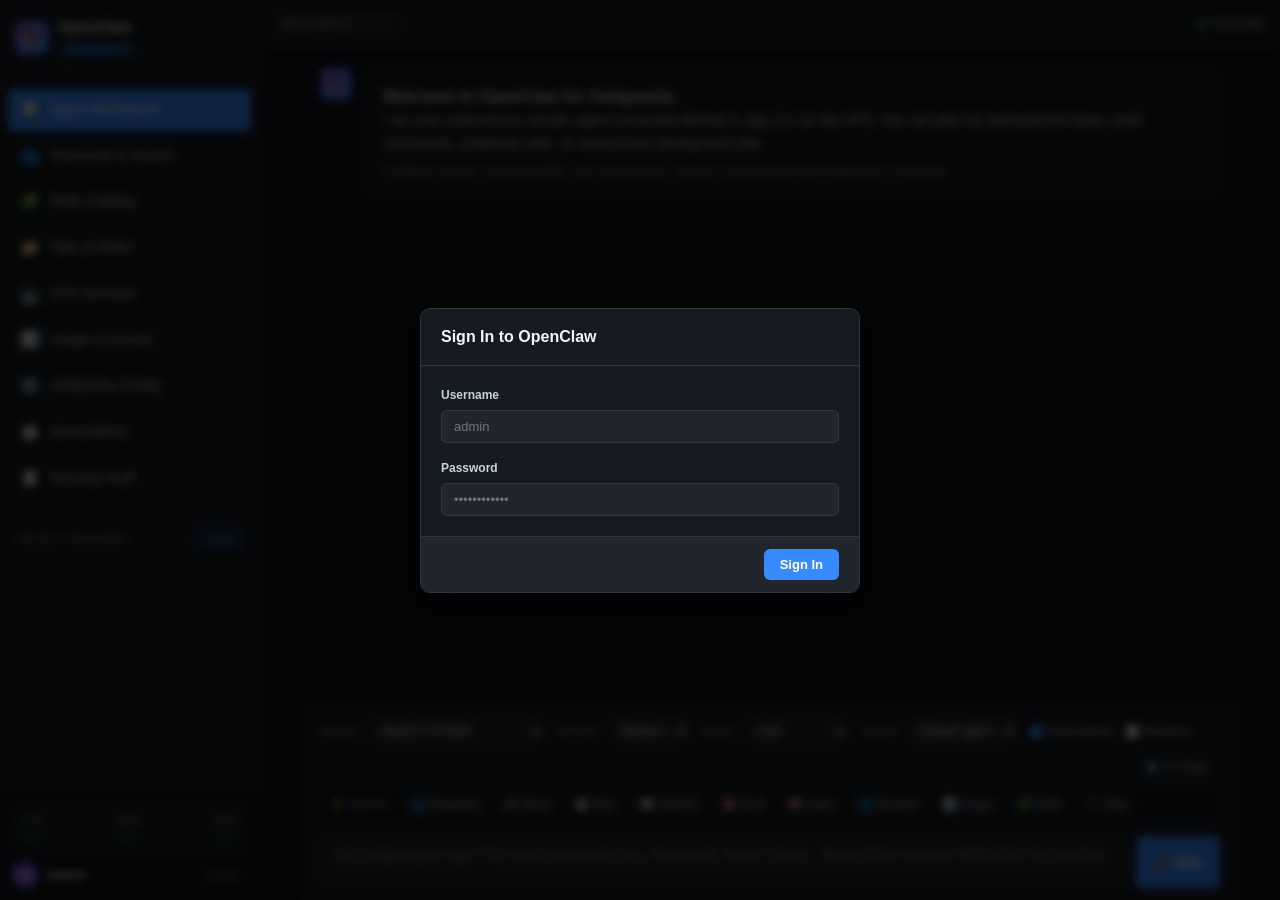
==== static/index.html @ c154c463 "feat: implement full Antigravity CLI slash commands, Teamwork multi-agent swarm studio, and skills c" ====
<!DOCTYPE html>
<html lang="en">
<head>
  <meta charset="UTF-8">
  <meta name="viewport" content="width=device-width, initial-scale=1.0, maximum-scale=1.0, user-scalable=no, viewport-fit=cover">
  <meta name="theme-color" content="#161b22">
  <meta name="apple-mobile-web-app-capable" content="yes">
  <meta name="apple-mobile-web-app-status-bar-style" content="black-translucent">
  <title>OpenClaw - Antigravity Remote Studio</title>
  <link rel="stylesheet" href="/static/css/app.css">
  <link rel="icon" href="data:image/svg+xml,<svg xmlns='http://www.w3.org/2000/svg' viewBox='0 0 100 100'><text y='.9em' font-size='90'>🦅</text></svg>">
</head>
<body>
  <!-- Full Screen Auth Modal (Mandatory Login / Initial Setup) -->
  <div id="auth-modal" class="modal-overlay">
    <div class="modal-dialog">
      <div class="modal-header">
        <span id="auth-modal-title">Sign In to Antigravity OpenClaw</span>
      </div>
      <div class="modal-body">
        <div id="auth-alert" class="alert-box"></div>
        <div id="setup-banner" style="display: none; background: rgba(56, 139, 253, 0.15); border: 1px solid var(--accent-blue); padding: 10px; border-radius: 6px; font-size: 12px; color: #a5d6ff;">
          👋 <strong>Welcome to Antigravity OpenClaw!</strong><br>
          No administrator user has been configured yet. Please create your master credentials below.
        </div>
        <div class="form-group">
          <label class="form-label" for="auth-username">Username</label>
          <input type="text" id="auth-username" class="form-input" placeholder="admin" autocomplete="username">
        </div>
        <div class="form-group">
          <label class="form-label" for="auth-password">Password</label>
          <input type="password" id="auth-password" class="form-input" placeholder="••••••••••••" autocomplete="current-password">
        </div>
        <div id="setup-confirm-group" class="form-group" style="display: none;">
          <label class="form-label" for="auth-password-confirm">Confirm Password</label>
          <input type="password" id="auth-password-confirm" class="form-input" placeholder="••••••••••••" autocomplete="new-password">
        </div>
      </div>
      <div class="modal-footer">
        <button id="btn-auth-submit" class="btn-primary">Sign In</button>
      </div>
    </div>
  </div>

  <!-- Main App Layout -->
  <div id="app-container">
    <!-- Left Sidebar -->
    <aside id="sidebar">
      <div class="brand-header">
        <div class="brand-logo">🦅</div>
        <div class="brand-text">
          <h1>OpenClaw</h1>
          <span class="brand-badge">Antigravity</span>
        </div>
        <button id="btn-close-sidebar" class="btn-sidebar-close" aria-label="Close Navigation Menu">✕</button>
      </div>

      <!-- Navigation Tabs -->
      <nav class="nav-menu">
        <div class="nav-item active" data-view="chat">
          <span class="icon">💬</span>
          <span>Agent Workspace</span>
        </div>
        <div class="nav-item" data-view="teamwork">
          <span class="icon">👥</span>
          <span>Teamwork & Swarm</span>
        </div>
        <div class="nav-item" data-view="skills">
          <span class="icon">🧩</span>
          <span>Skills Catalog</span>
        </div>
        <div class="nav-item" data-view="workspace">
          <span class="icon">📁</span>
          <span>Files & Editor</span>
        </div>
        <div class="nav-item" data-view="terminal">
          <span class="icon">💻</span>
          <span>VPS Terminal</span>
        </div>
        <div class="nav-item" data-view="usage">
          <span class="icon">📊</span>
          <span>Usage & Quotas</span>
        </div>
        <div class="nav-item" data-view="settings">
          <span class="icon">⚙️</span>
          <span>Antigravity Config</span>
        </div>
        <div class="nav-item" data-view="schedules">
          <span class="icon">⏱️</span>
          <span>Automations</span>
        </div>
        <div class="nav-item" data-view="audit">
          <span class="icon">📋</span>
          <span>Security Audit</span>
        </div>
      </nav>

      <!-- Conversations History -->
      <div class="conversations-section">
        <div class="section-title">
          <span>Recent Sessions</span>
          <button id="btn-new-session" class="btn-new-chat">+ New</button>
        </div>
        <div id="conversations-list" class="conversations-list">
          <!-- Dynamically populated -->
        </div>
      </div>

      <!-- Sidebar Footer (System Metrics & User Profile) -->
      <div class="sidebar-footer">
        <div class="vps-metrics">
          <div class="metric-item">
            <span class="metric-label">CPU</span>
            <span id="metric-cpu" class="metric-value">0%</span>
          </div>
          <div class="metric-item">
            <span class="metric-label">RAM</span>
            <span id="metric-ram" class="metric-value">0%</span>
          </div>
          <div class="metric-item">
            <span class="metric-label">DISK</span>
            <span id="metric-disk" class="metric-value">0%</span>
          </div>
        </div>

        <div class="user-profile">
          <div class="user-info">
            <div id="user-avatar" class="user-avatar">A</div>
            <span id="user-display-name" class="user-name">Admin</span>
          </div>
          <button id="btn-logout" class="btn-logout" title="Sign Out">Logout</button>
        </div>
      </div>
    </aside>

    <!-- Mobile Drawer Backdrop Overlay -->
    <div id="sidebar-backdrop" class="sidebar-backdrop"></div>

    <!-- Main Content Area -->
    <main id="main-content">
      <!-- Top Navbar -->
      <header class="top-navbar">
        <div class="navbar-left-group">
          <button id="btn-toggle-sidebar" class="btn-sidebar-toggle" aria-label="Toggle Navigation Menu">
            <span class="hamburger-icon">☰</span>
          </button>
          <div class="mobile-brand">
            <span class="mobile-brand-icon">🦅</span>
            <span class="mobile-brand-title">OpenClaw</span>
          </div>
          <div class="nav-left-info">
            <span class="workspace-pill" id="current-workspace-pill">Workspace: /...</span>
            <span id="git-status-pill" class="workspace-pill" style="display:none; color: var(--accent-green);">Git: main</span>
            <span id="header-quota-pill" class="workspace-pill" style="cursor: pointer; color: var(--accent-blue); display: none;" title="Click to view Antigravity Usage & Quotas">📊 Quota: --%</span>
          </div>
        </div>
        <div class="ws-status-badge">
          <span id="ws-dot" class="status-dot"></span>
          <span id="ws-status-text">Connected</span>
        </div>
      </header>

      <!-- VIEW 1: AGENT WORKSPACE / CHAT -->
      <div id="view-chat" class="view-panel active">
        <div class="chat-container">
          <div id="chat-messages" class="chat-messages">
            <!-- Messages, Reasoning boxes, and Tool execution cards appear here -->
            <div class="message-bubble assistant-message">
              <div class="message-avatar">🦅</div>
              <div class="message-body">
                <h3>Welcome to OpenClaw for Antigravity</h3>
                <p>I am your autonomous remote agent connected directly to <code>agy</code> CLI on this VPS. You can give me development tasks, shell commands, codebase edits, or autonomous background jobs.</p>
                <p style="margin-top: 8px; font-size: 12px; color: var(--text-muted);">Configure models, reasoning effort, and modes below. Output is streamed live from Antigravity in real-time.</p>
              </div>
            </div>
          </div>

          <!-- Bottom Prompt Input Area -->
          <div class="chat-input-wrapper">
            <div class="chat-controls-bar">
              <div class="control-group">
                <span class="control-label">Model:</span>
                <select id="chat-model-select" class="select-control">
                  <option value="gemini-4-argon">Gemini 4 Argon</option>
                  <option value="gemini-3.8-flash" selected>Gemini 3.8 Flash</option>
                  <option value="claude-opus-5-5">Claude Opus 5.5</option>
                  <option value="claude-sonnet-5-5">Claude Sonnet 5.5</option>
                  <option value="gpt-oss-120b-medium">GPT-OSS 120B (Medium)</option>
                </select>
              </div>

              <div class="control-group">
                <span class="control-label">Effort:</span>
                <select id="chat-effort-select" class="select-control">
                  <option value="low">Low</option>
                  <option value="medium" selected>Medium</option>
                  <option value="high">High</option>
                  <option value="xhigh">X-High</option>
                  <option value="max">Max</option>
                </select>
              </div>

              <div class="control-group">
                <span class="control-label">Mode:</span>
                <select id="chat-mode-select" class="select-control">
                  <option value="auto" selected>Auto</option>
                  <option value="accept-edits">Accept Edits</option>
                  <option value="plan">Plan</option>
                </select>
              </div>

              <div class="control-group">
                <span class="control-label">Agent:</span>
                <select id="chat-agent-select" class="select-control">
                  <option value="">Default Agent</option>
                </select>
              </div>

              <label class="checkbox-label" title="Skip interactive tool confirmations for full autonomy">
                <input type="checkbox" id="chat-auto-approve" checked>
                <span>Autonomous</span>
              </label>

              <label class="checkbox-label" title="Run in restricted terminal sandbox">
                <input type="checkbox" id="chat-sandbox">
                <span>Sandbox</span>
              </label>

              <button type="button" id="btn-toggle-advanced-flags" class="btn-secondary" style="padding: 4px 10px; font-size: 11px; margin-left: auto;">
                ⚙️ CLI Flags
              </button>
            </div>

            <!-- Collapsible Advanced Flags Panel -->
            <div id="chat-advanced-flags-panel" class="advanced-flags-panel" style="display: none; padding: 10px 14px; background: rgba(22, 27, 34, 0.95); border: 1px solid var(--border-color); border-radius: 6px; font-size: 12px; gap: 12px; flex-wrap: wrap; align-items: center; margin-bottom: 6px;">
              <div style="font-weight: 600; color: var(--accent-blue); width: 100%; margin-bottom: 2px;">
                Antigravity CLI Session Parameters:
              </div>
              <label class="checkbox-label" title="--continue: Continue the most recent conversation">
                <input type="checkbox" id="chat-continue">
                <span>Continue Recent (-c)</span>
              </label>
              <label class="checkbox-label" title="--remote-agent: Run this session's conversations using Google remote agents">
                <input type="checkbox" id="chat-remote-agent">
                <span>Remote Agent</span>
              </label>
              <div class="control-group" title="--project: Remote or local project ID/name">
                <span class="control-label">Project:</span>
                <input type="text" id="chat-project" class="form-input" placeholder="Project ID/Name" style="width: 130px; padding: 3px 8px; font-size: 11px;">
              </div>
              <label class="checkbox-label" title="--new-project: Create a new project for this session">
                <input type="checkbox" id="chat-new-project">
                <span>New Project</span>
              </label>
              <div class="control-group" title="--add-dir: Additional workspace directories">
                <span class="control-label">Extra Dirs:</span>
                <input type="text" id="chat-add-dirs" class="form-input" placeholder="/path/one, /path/two" style="width: 170px; padding: 3px 8px; font-size: 11px;">
              </div>
              <label class="checkbox-label" title="--disable-slash-commands: Disable slash command and skill expansion">
                <input type="checkbox" id="chat-disable-slash-commands">
                <span>No Slash Commands</span>
              </label>
              <div class="control-group" title="--print-timeout: Max duration for turn (e.g. 120s or 0s)">
                <span class="control-label">Timeout:</span>
                <input type="text" id="chat-print-timeout" class="form-input" placeholder="0s" style="width: 60px; padding: 3px 8px; font-size: 11px;">
              </div>
              <div class="control-group" style="flex: 1; min-width: 200px;" title="--json-schema: Optional JSON schema string or path to schema file">
                <span class="control-label">JSON Schema:</span>
                <input type="text" id="chat-json-schema" class="form-input" placeholder='Schema path or {"type":"object"...}' style="width: 100%; padding: 3px 8px; font-size: 11px;">
              </div>
              <div class="control-group" style="flex: 1; min-width: 220px;" title="--settings: Session-only ephemeral settings JSON object">
                <span class="control-label">Settings Override:</span>
                <input type="text" id="chat-session-settings" class="form-input" placeholder='{"key": "value"}' style="width: 100%; padding: 3px 8px; font-size: 11px;">
              </div>
            </div>

            <!-- Quick Actions Bar -->
            <div id="quick-actions-bar" class="quick-actions-bar">
              <span class="quick-actions-label">⚡ Quick:</span>
              <button type="button" class="quick-chip" data-cmd="/teamwork " title="Invoke a team of agents to autonomously tackle large projects">👥 Teamwork</button>
              <button type="button" class="quick-chip" data-cmd="/boost " title="Invoke the Boost multi-agent orchestrator for complex tasks">🚀 Boost</button>
              <button type="button" class="quick-chip" data-cmd="/plan " title="Plan carefully before executing a task">📋 Plan</button>
              <button type="button" class="quick-chip" data-cmd="/grill-me " title="Interview me to align on a plan">💬 Grill-Me</button>
              <button type="button" class="quick-chip" data-cmd="/goal " title="Run long-running autonomous task until the goal is fully achieved">🎯 Goal</button>
              <button type="button" class="quick-chip" data-cmd="/learn " title="Reflect on recent successes or corrections to capture reusable skills or rules">🧠 Learn</button>
              <button type="button" class="quick-chip" data-cmd="/browser " title="Browse the web, search, or interact with web applications">🌐 Browser</button>
              <button type="button" class="quick-chip" data-cmd="/usage" title="View model quota usage">📊 Usage</button>
              <button type="button" class="quick-chip" data-cmd="/skills" title="List available skills">🧩 Skills</button>
              <button type="button" class="quick-chip" data-cmd="/help" title="Show available commands and keybindings">❓ Help</button>
            </div>

            <!-- Slash Commands Autocomplete Popup -->
            <div id="slash-commands-popup" class="slash-commands-popup" style="display: none;">
              <div class="slash-popup-header">
                <span class="slash-popup-title">⚡ Antigravity Slash Commands</span>
                <span class="slash-popup-hint">↑/↓ Navigate • Enter/Tab Select • Esc Dismiss</span>
              </div>
              <div id="slash-commands-list" class="slash-commands-list">
                <!-- Dynamically populated from /api/antigravity/commands -->
              </div>
            </div>

            <div class="chat-input-row">
              <textarea id="chat-textarea" placeholder="Ask Antigravity or type '/' for slash commands (e.g. /teamwork, /boost, /plan)... (Press Enter to send, Shift+Enter for new line)"></textarea>
              <button id="btn-chat-send" class="btn-send">
                <span>🚀 Run</span>
              </button>
              <button id="btn-chat-cancel" class="btn-cancel">
                <span>🛑 Stop</span>
              </button>
            </div>
          </div>
        </div>
      </div>

      <!-- VIEW: TEAMWORK & MULTI-AGENT SWARM STUDIO -->
      <div id="view-teamwork" class="view-panel">
        <div class="teamwork-container">
          <div class="panel-header">
            <div class="panel-title-group">
              <h2 class="panel-title">👥 Teamwork & Multi-Agent Swarm</h2>
              <p class="panel-subtitle">Harness autonomous teams of specialized AI agents working in concert on complex missions.</p>
            </div>
            <button id="btn-teamwork-to-chat" class="btn-secondary">💬 Go to Chat Workspace</button>
          </div>

          <div class="teamwork-grid">
            <!-- Left / Center: Swarm Configurator -->
            <div class="teamwork-main-card">
              <div class="card-section">
                <label class="section-heading" for="teamwork-mission-input">1. Project Mission & Deliverables</label>
                <p class="section-help">Describe your goal, code requirements, architecture, constraints, or bug investigation.</p>
                <textarea id="teamwork-mission-input" class="form-input teamwork-textarea" rows="4" placeholder="e.g. Build an end-to-end OAuth2 authentication flow with JWT tokens, refresh tokens, rate limiting middleware, automated unit tests, and OpenAPI documentation..."></textarea>
              </div>

              <div class="card-section">
                <label class="section-heading">2. Multi-Agent Strategy</label>
                <div class="strategy-selector-grid">
                  <div class="strategy-card active" data-strategy="teamwork">
                    <div class="strategy-badge">Recommended</div>
                    <div class="strategy-icon">👥</div>
                    <div class="strategy-body">
                      <div class="strategy-name">/teamwork (Swarm Team)</div>
                      <div class="strategy-desc">Autonomous multi-agent team decomposing complex problems into parallel and phased workstreams.</div>
                    </div>
                  </div>
                  <div class="strategy-card" data-strategy="boost">
                    <div class="strategy-icon">🚀</div>
                    <div class="strategy-body">
                      <div class="strategy-name">/boost (Multi-Perspective)</div>
                      <div class="strategy-desc">Boost multi-agent orchestrator for complex challenges with multiple critical perspectives & verification.</div>
                    </div>
                  </div>
                  <div class="strategy-card" data-strategy="goal">
                    <div class="strategy-icon">🎯</div>
                    <div class="strategy-body">
                      <div class="strategy-name">/goal (Autonomous Goal)</div>
                      <div class="strategy-desc">Persistent goal loop executing continuously until complete definition of done is achieved.</div>
                    </div>
                  </div>
                  <div class="strategy-card" data-strategy="plan">
                    <div class="strategy-icon">📋</div>
                    <div class="strategy-body">
                      <div class="strategy-name">/plan & /grill-me (Planning)</div>
                      <div class="strategy-desc">Architectural planning followed by interactive interview to drill down into requirements and edge cases.</div>
                    </div>
                  </div>
                </div>
              </div>

              <div class="card-section">
                <label class="section-heading">3. Active Agent Team Roles</label>
                <div class="team-roles-grid">
                  <div class="role-card active">
                    <div class="role-top">
                      <span class="role-icon">👑</span>
                      <span class="role-title">Coordinator Agent</span>
                      <span class="role-status-badge">Lead</span>
                    </div>
                    <p class="role-desc">Analyzes objectives, splits tasks into subagent phases, assigns roles, and aggregates deliverables.</p>
                  </div>
                  <div class="role-card active">
                    <div class="role-top">
                      <span class="role-icon">🔍</span>
                      <span class="role-title">Research Agent</span>
                      <span class="role-status-badge">Analysis</span>
                    </div>
                    <p class="role-desc">Deep codebase indexing, official documentation search, API discovery, and dependency auditing.</p>
                  </div>
                  <div class="role-card active">
                    <div class="role-top">
                      <span class="role-icon">🛠️</span>
                      <span class="role-title">Builder Agent</span>
                      <span class="role-status-badge">Execution</span>
                    </div>
                    <p class="role-desc">Generates code, applies diffs, updates configurations, builds assets, and runs database migrations.</p>
                  </div>
                  <div class="role-card active">
                    <div class="role-top">
                      <span class="role-icon">🧪</span>
                      <span class="role-title">QA & Reviewer</span>
                      <span class="role-status-badge">Verification</span>
                    </div>
                    <p class="role-desc">Executes test suites, verifies edge cases, checks code formatting, and certifies production readiness.</p>
                  </div>
                </div>
              </div>

              <div class="teamwork-footer-bar">
                <button id="btn-launch-swarm" class="btn-primary btn-large">
                  <span>🚀 Launch Teamwork Swarm</span>
                </button>
              </div>
            </div>

            <!-- Right: Swarm Architecture & Quick Templates -->
            <div class="teamwork-sidebar-card">
              <div class="sidebar-block">
                <h3 class="block-title">Swarm Protocol Workflow</h3>
                <div class="protocol-steps">
                  <div class="protocol-step">
                    <div class="step-num">1</div>
                    <div class="step-text"><strong>Decomposition:</strong> Coordinator maps tasks, dependencies, and validation criteria.</div>
                  </div>
                  <div class="protocol-step">
                    <div class="step-num">2</div>
                    <div class="step-text"><strong>Parallel Swarm:</strong> Researcher and Builder agents work in parallel sandboxes.</div>
                  </div>
                  <div class="protocol-step">
                    <div class="step-num">3</div>
                    <div class="step-text"><strong>Peer Review:</strong> QA agent executes linters, tests, and validates results.</div>
                  </div>
                  <div class="protocol-step">
                    <div class="step-num">4</div>
                    <div class="step-text"><strong>Streaming Synthesis:</strong> OpenClaw streams live outputs and persists steps in SQLite.</div>
                  </div>
                </div>
              </div>

              <div class="sidebar-block">
                <h3 class="block-title">Mission Templates</h3>
                <div class="template-list">
                  <button type="button" class="template-item" data-template="Design and implement a fullstack authentication system with JWT, bcrypt password hashing, refresh tokens, session revocation, and security audit logs.">
                    🔐 Full Authentication System
                  </button>
                  <button type="button" class="template-item" data-template="Conduct a comprehensive security audit of this codebase, identify vulnerabilities, check OWASP risks, and generate remediation patches.">
                    🛡️ Full Security & Vulnerability Audit
                  </button>
                  <button type="button" class="template-item" data-template="Refactor codebase for mobile responsiveness, optimize accessibility (a11y), improve Core Web Vitals (LCP/CLS), and verify cross-browser compatibility.">
                    📱 Mobile & Accessibility Modernization
                  </button>
                  <button type="button" class="template-item" data-template="Write a comprehensive test suite covering all REST endpoints, WebSocket connections, edge cases, and mocking external services.">
                    🧪 Automated Test Suite & Coverage
                  </button>
                </div>
              </div>
            </div>
          </div>
        </div>
      </div>

      <!-- VIEW: SKILLS CATALOG & EXPLORER -->
      <div id="view-skills" class="view-panel">
        <div class="skills-container">
          <div class="panel-header">
            <div class="panel-title-group">
              <h2 class="panel-title">🧩 Antigravity Skills Catalog</h2>
              <p class="panel-subtitle">Explore and invoke installed skills and extensions powered by the Antigravity CLI engine.</p>
            </div>
            <div style="display: flex; gap: 8px;">
              <button id="btn-refresh-skills" class="btn-secondary">🔄 Refresh</button>
              <button id="btn-skills-to-chat" class="btn-secondary">💬 Return to Chat</button>
            </div>
          </div>

          <!-- Search and Filter Bar -->
          <div class="skills-filter-container">
            <div class="search-input-wrapper">
              <span class="search-icon">🔍</span>
              <input type="text" id="skills-search-input" class="form-input" placeholder="Search skills by name, description, plugin (e.g. devtools, web, android, workflow)...">
            </div>
            <div class="filter-pills-row" id="skills-filter-pills">
              <button type="button" class="filter-pill active" data-category="all">All Skills</button>
              <button type="button" class="filter-pill" data-category="builtin">Builtin</button>
              <button type="button" class="filter-pill" data-category="chrome-devtools">Chrome DevTools</button>
              <button type="button" class="filter-pill" data-category="modern-web">Web Guidance</button>
              <button type="button" class="filter-pill" data-category="android">Android</button>
            </div>
          </div>

          <!-- Skills Grid -->
          <div id="skills-grid" class="skills-grid">
            <!-- Dynamically populated from /api/antigravity/skills -->
          </div>
        </div>
      </div>

      <!-- VIEW 2: FILES & WORKSPACE EDITOR -->
      <div id="view-workspace" class="view-panel">
        <div class="mobile-workspace-switcher" id="mobile-workspace-switcher">
          <button class="mobile-ws-tab active" id="btn-mobile-tab-tree">📁 File Tree</button>
          <button class="mobile-ws-tab" id="btn-mobile-tab-editor">📝 Code Editor</button>
        </div>
        <div class="workspace-container">
          <div class="file-tree-pane">
            <div class="tree-header">
              <span>EXPLORER</span>
              <div class="tree-actions">
                <button id="btn-tree-refresh" class="btn-icon" title="Refresh files">🔄</button>
                <button id="btn-tree-new-file" class="btn-icon" title="New file">📄+</button>
                <button id="btn-tree-new-folder" class="btn-icon" title="New folder">📁+</button>
                <button id="btn-tree-upload" class="btn-icon" title="Upload file to current folder">📤</button>
                <input type="file" id="file-upload-input" style="display:none;">
                <button id="btn-tree-delete" class="btn-icon" title="Delete selected">🗑️</button>
              </div>
            </div>
            <div id="tree-list" class="tree-list">
              <!-- Files listed here -->
            </div>
          </div>

          <div class="editor-pane">
            <div class="editor-header">
              <span id="editor-filename" class="editor-filename">Select a file to view or edit</span>
              <div style="display: flex; gap: 8px;">
                <button id="btn-editor-download" class="btn-secondary" style="padding: 4px 10px; font-size: 12px; display: none;">📥 Download</button>
                <button id="btn-editor-save" class="btn-primary" style="padding: 4px 12px; font-size: 12px; display: none;">💾 Save (Ctrl+S)</button>
              </div>
            </div>
            <textarea id="code-editor" placeholder="// File content will appear here..." spellcheck="false" readonly></textarea>
          </div>
        </div>
      </div>

      <!-- VIEW 3: VPS WEB TERMINAL -->
      <div id="view-terminal" class="view-panel">
        <div class="terminal-container">
          <div class="terminal-header">
            <span style="font-family: var(--font-mono); font-size: 12px; color: var(--text-muted);">Bash Session on VPS Host</span>
            <div style="display: flex; gap: 8px;">
              <button id="btn-terminal-clear" class="btn-secondary" style="padding: 4px 10px; font-size: 11px;">Clear</button>
              <button id="btn-terminal-kill" class="btn-secondary" style="padding: 4px 10px; font-size: 11px; color: var(--accent-red);">Kill Process</button>
            </div>
          </div>
          <div id="terminal-output">Connecting to VPS terminal session...\nReady.</div>
          <div class="terminal-input-bar">
            <span class="terminal-prompt-prefix">user@vps:~$</span>
            <input type="text" id="terminal-cmd-input" placeholder="Type a bash command (e.g. ls -la, git pull, docker ps, htop)..." autocomplete="off">
            <button id="btn-terminal-run" class="btn-primary">Execute</button>
          </div>
        </div>
      </div>

      <!-- VIEW: USAGE & QUOTAS -->
      <div id="view-usage" class="view-panel">
        <div class="settings-container">
          <!-- Top Header Card -->
          <div class="settings-card">
            <div style="display: flex; justify-content: space-between; align-items: flex-start; flex-wrap: wrap; gap: 12px; margin-bottom: 12px;">
              <div>
                <div style="display: flex; align-items: center; gap: 10px;">
                  <h3 class="card-title" style="margin: 0; font-size: 18px;">Models & Quota Usage</h3>
                  <span class="badge" style="background: rgba(56, 139, 253, 0.15); color: var(--accent-blue); padding: 3px 8px; border-radius: 4px; font-size: 11px;">Real-time</span>
                </div>
                <div style="margin-top: 6px; font-family: var(--font-mono); font-size: 13px; color: #a5d6ff;">
                  <strong>Account:</strong> <span id="usage-account-email">Loading...</span>
                </div>
              </div>
              <button id="btn-refresh-usage" class="btn-primary" style="padding: 6px 14px; font-size: 12px;">
                🔄 Refresh Quotas
              </button>
            </div>
            <p id="usage-policy-desc" class="card-desc" style="line-height: 1.5; color: var(--text-muted); font-size: 12px; margin: 0;">
              Within each group, models share a weekly limit and a 5-hour limit. Quota is consumed proportionally to the cost of tokens. Limits last longer with shorter tasks or using cost-effective models.
            </p>
          </div>

          <!-- Quota Groups Container (Gemini, Claude, Argon) -->
          <div id="usage-groups-container" class="usage-groups-grid">
            <div style="padding: 24px; text-align: center; color: var(--text-muted); font-size: 13px;">
              Loading Antigravity model quotas...
            </div>
          </div>

          <!-- Token Analytics Summary Card -->
          <div class="settings-card" style="margin-top: 16px;">
            <h3 class="card-title" style="margin-bottom: 12px;">Task Token Consumption (All Sessions)</h3>
            <div class="token-metrics-grid">
              <div class="token-metric-card">
                <span class="token-metric-label">Total Tasks Executed</span>
                <span id="usage-total-tasks" class="token-metric-value">0</span>
              </div>
              <div class="token-metric-card">
                <span class="token-metric-label">Total Tokens Processed</span>
                <span id="usage-total-tokens" class="token-metric-value">0</span>
              </div>
              <div class="token-metric-card">
                <span class="token-metric-label">Prompt / Context Tokens</span>
                <span id="usage-prompt-tokens" class="token-metric-value">0</span>
              </div>
              <div class="token-metric-card">
                <span class="token-metric-label">Output & Thinking Tokens</span>
                <span id="usage-output-tokens" class="token-metric-value">0</span>
              </div>
            </div>
          </div>
        </div>
      </div>

      <!-- VIEW 4: ANTIGRAVITY SETTINGS -->
      <div id="view-settings" class="view-panel">
        <div class="settings-container">
          <div class="settings-tabs">
            <button class="settings-tab-btn active" data-tab="tab-models">Models & Agents</button>
            <button class="settings-tab-btn" data-tab="tab-mcp">MCP Servers</button>
            <button class="settings-tab-btn" data-tab="tab-plugins">Plugins</button>
            <button class="settings-tab-btn" data-tab="tab-remote-control">Remote Control & ACP</button>
            <button class="settings-tab-btn" data-tab="tab-updates">Updates & Changelog</button>
            <button class="settings-tab-btn" data-tab="tab-rules">Custom Rules</button>
            <button class="settings-tab-btn" data-tab="tab-raw">Raw Config</button>
            <button class="settings-tab-btn" data-tab="tab-webhooks">Webhooks & Alerts</button>
          </div>

          <!-- Tab 1: Models & Agents -->
          <div id="tab-models" class="settings-tab-pane active">
            <div class="settings-card" id="settings-auth-card">
              <div style="display: flex; justify-content: space-between; align-items: center; margin-bottom: 12px; flex-wrap: wrap; gap: 8px;">
                <div>
                  <h3 class="card-title">Antigravity CLI Google Authentication</h3>
                  <p class="card-desc">Authorization status for Google account token on the remote VPS / container.</p>
                </div>
                <div style="display: flex; align-items: center; gap: 10px;">
                  <span id="agy-auth-status-badge" class="badge" style="background: rgba(139, 148, 158, 0.2); color: var(--text-muted); padding: 4px 10px; border-radius: 12px; font-size: 12px; font-weight: 600;">Checking...</span>
                  <button id="btn-settings-agy-login" class="btn-primary" style="padding: 6px 14px; font-size: 12px;">Sign In with Google</button>
                </div>
              </div>
              <div id="agy-auth-notice" style="font-size: 12px; color: var(--text-muted); line-height: 1.5;">
                Antigravity CLI requires an authenticated Google session to access Gemini models, run autonomous agents, and execute tools.
              </div>
            </div>

            <div class="settings-card">
              <h3 class="card-title">Antigravity Models</h3>
              <p class="card-desc">Models available in the local Antigravity installation (queried via <code>agy models</code>).</p>
              <table class="data-table">
                <thead><tr><th>Model ID</th><th>Display Name</th></tr></thead>
                <tbody id="settings-models-table"></tbody>
              </table>
            </div>

            <div class="settings-card">
              <h3 class="card-title">Available Subagents</h3>
              <p class="card-desc">Built-in and custom subagents (queried via <code>agy agents</code>).</p>
              <table class="data-table">
                <thead><tr><th>Agent Name</th><th>Description</th></tr></thead>
                <tbody id="settings-agents-table"></tbody>
              </table>
            </div>
          </div>

          <!-- Tab 2: MCP Servers -->
          <div id="tab-mcp" class="settings-tab-pane">
            <div class="settings-card">
              <div style="display: flex; justify-content: space-between; align-items: center; margin-bottom: 12px;">
                <div>
                  <h3 class="card-title">Model Context Protocol (MCP) Servers</h3>
                  <p class="card-desc">Manage external MCP tool servers attached to Antigravity.</p>
                </div>
                <button id="btn-add-mcp-modal" class="btn-primary">+ Add MCP Server</button>
              </div>
              <table class="data-table">
                <thead><tr><th>Name</th><th>Type</th><th>Status</th><th>Command / URL</th><th>Actions</th></tr></thead>
                <tbody id="settings-mcp-table"></tbody>
              </table>
            </div>
          </div>

          <!-- Tab 3: Plugins -->
          <div id="tab-plugins" class="settings-tab-pane">
            <div class="settings-card">
              <div style="display: flex; justify-content: space-between; align-items: center; margin-bottom: 12px; flex-wrap: wrap; gap: 8px;">
                <div>
                  <h3 class="card-title">Installed Plugins</h3>
                  <p class="card-desc">Plugins extend Antigravity with domain-specific skills, rules, and sidecars.</p>
                </div>
                <div style="display: flex; gap: 8px; flex-wrap: wrap;">
                  <button id="btn-plugin-install-modal" class="btn-primary" style="padding: 6px 12px; font-size: 12px;">+ Install Plugin</button>
                  <button id="btn-plugin-import-modal" class="btn-secondary" style="padding: 6px 12px; font-size: 12px;">📥 Import</button>
                  <button id="btn-plugin-validate-modal" class="btn-secondary" style="padding: 6px 12px; font-size: 12px;">🔍 Validate</button>
                  <button id="btn-plugin-link-modal" class="btn-secondary" style="padding: 6px 12px; font-size: 12px;">🔗 Link Marketplace</button>
                </div>
              </div>
              <table class="data-table">
                <thead><tr><th>Plugin</th><th>Status</th><th>Version</th><th>Components</th><th>Actions</th></tr></thead>
                <tbody id="settings-plugins-table"></tbody>
              </table>
            </div>
          </div>

          <!-- Tab: Remote Control & Services -->
          <div id="tab-remote-control" class="settings-tab-pane">
            <div class="settings-card">
              <div style="display: flex; justify-content: space-between; align-items: center; margin-bottom: 12px; flex-wrap: wrap; gap: 8px;">
                <div>
                  <h3 class="card-title">Antigravity Remote Control Daemon (agy remote-control)</h3>
                  <p class="card-desc">Background daemon that allows remote Antigravity sessions and remote device control.</p>
                </div>
                <div style="display: flex; align-items: center; gap: 10px;">
                  <span id="remote-control-status-badge" class="badge" style="background: rgba(139, 148, 158, 0.2); color: var(--text-muted); padding: 4px 10px; border-radius: 12px; font-size: 12px; font-weight: 600;">Checking...</span>
                  <button id="btn-refresh-remote-control" class="btn-secondary" style="padding: 6px 12px; font-size: 12px;">🔄 Refresh</button>
                </div>
              </div>
              <div style="background: rgba(22, 27, 34, 0.8); border: 1px solid var(--border-color); border-radius: 6px; padding: 14px; margin-bottom: 16px;">
                <div style="display: flex; gap: 16px; margin-bottom: 12px; flex-wrap: wrap; align-items: flex-end;">
                  <div class="form-group" style="margin: 0; min-width: 220px;">
                    <label class="form-label" style="font-size: 11px;">Machine / Instance Name (--name)</label>
                    <input type="text" id="rc-instance-name" class="form-input" placeholder="e.g. ubuntu-vps-primary" style="font-size: 12px; padding: 6px 10px;">
                  </div>
                  <label class="checkbox-label" style="margin: 0 0 6px 0;" title="Register daemon login-scoped instead of boot-scoped">
                    <input type="checkbox" id="rc-session-scope">
                    <span>Login-scoped (--session)</span>
                  </label>
                  <div style="display: flex; gap: 8px;">
                    <button id="btn-rc-start" class="btn-primary" style="padding: 6px 16px; font-size: 12px;">▶ Start Daemon</button>
                    <button id="btn-rc-stop" class="btn-secondary" style="padding: 6px 16px; font-size: 12px; color: var(--accent-red);">⏹ Stop Daemon</button>
                  </div>
                </div>
                <pre id="rc-status-output" style="background: #0b0e14; color: #a5d6ff; font-family: var(--font-mono); font-size: 12px; padding: 10px; border-radius: 4px; margin: 0; max-height: 120px; overflow: auto;"></pre>
              </div>
            </div>

            <div class="settings-card">
              <h3 class="card-title">Agent Client Protocol (ACP) Server (agy acp)</h3>
              <p class="card-desc">Start the Antigravity Agent Client Protocol stdio server to connect IDEs (VS Code, JetBrains, Zed, Neovim) directly to this VPS.</p>
              <div style="background: #0b0e14; border: 1px solid var(--border-color); border-radius: 6px; padding: 12px; font-family: var(--font-mono); font-size: 12px; color: #7ee787; margin-bottom: 10px;">
                # Launch ACP stdio server directly or via SSH tunnel:<br>
                agy acp --dangerously-skip-permissions
              </div>
              <p style="font-size: 12px; color: var(--text-muted); line-height: 1.5;">
                In your local IDE ACP settings (e.g. Zed / VS Code Claude Code or ACP extension), set command to <code>ssh -i ~/.ssh/id_rsa user@vps_ip "agy acp"</code>.
              </p>
            </div>

            <div class="settings-card">
              <h3 class="card-title">Microphone Streaming Service (agy mic-serve)</h3>
              <p class="card-desc">Stream remote machine audio/microphone to an Antigravity CLI instance on another host.</p>
              <div style="background: #0b0e14; border: 1px solid var(--border-color); border-radius: 6px; padding: 12px; font-family: var(--font-mono); font-size: 12px; color: #7ee787;">
                agy mic-serve --addr 127.0.0.1:4713
              </div>
            </div>
          </div>

          <!-- Tab: CLI Updates & Changelog -->
          <div id="tab-updates" class="settings-tab-pane">
            <div class="settings-card">
              <div style="display: flex; justify-content: space-between; align-items: center; margin-bottom: 12px; flex-wrap: wrap; gap: 8px;">
                <div>
                  <h3 class="card-title">Antigravity CLI Maintenance</h3>
                  <p class="card-desc">Manage CLI binaries and shell environment on this host/container.</p>
                </div>
                <div style="display: flex; gap: 8px;">
                  <button id="btn-agy-install" class="btn-secondary" style="padding: 6px 14px; font-size: 12px;">⚙️ Configure PATH (agy install)</button>
                  <button id="btn-agy-update" class="btn-primary" style="padding: 6px 14px; font-size: 12px;">🚀 Update CLI (agy update)</button>
                </div>
              </div>
              <pre id="agy-maintenance-output" style="display: none; background: #0b0e14; color: #a5d6ff; font-family: var(--font-mono); font-size: 12px; padding: 12px; border-radius: 6px; max-height: 180px; overflow: auto; border: 1px solid var(--border-color); margin-bottom: 16px;"></pre>
            </div>

            <div class="settings-card">
              <div style="display: flex; justify-content: space-between; align-items: center; margin-bottom: 12px; flex-wrap: wrap; gap: 8px;">
                <div>
                  <h3 class="card-title">Antigravity Release Notes & Changelog (agy changelog)</h3>
                  <p class="card-desc">Complete changelog of all Antigravity CLI versions and features.</p>
                </div>
                <div style="display: flex; gap: 8px;">
                  <input type="text" id="changelog-search-input" class="form-input" placeholder="Search changelog (e.g. 1.5.2, sandbox, mcp)..." style="width: 260px; font-size: 12px; padding: 4px 10px;">
                  <button id="btn-reload-changelog" class="btn-secondary" style="padding: 4px 12px; font-size: 12px;">🔄 Refresh</button>
                </div>
              </div>
              <div id="changelog-viewer" style="background: #0b0e14; border: 1px solid var(--border-color); border-radius: 6px; padding: 16px; max-height: 480px; overflow-y: auto; font-family: var(--font-mono); font-size: 12px; color: #c9d1d9; line-height: 1.6; white-space: pre-wrap;">Loading changelog...</div>
            </div>
          </div>

          <!-- Tab 4: Rules -->
          <div id="tab-rules" class="settings-tab-pane">
            <div class="settings-card">
              <div style="display: flex; justify-content: space-between; align-items: center; margin-bottom: 12px;">
                <div>
                  <h3 class="card-title">Project Rules (GEMINI.md / AGENTS.md)</h3>
                  <p class="card-desc">Define guidelines, architecture constraints, and instructions for the agent.</p>
                </div>
                <button id="btn-save-rules" class="btn-primary">Save Rules</button>
              </div>
              <textarea id="rules-textarea" style="width: 100%; height: 350px; background: #0b0e14; color: #fff; font-family: var(--font-mono); font-size: 13px; padding: 12px; border-radius: 6px; border: 1px solid var(--border-color);"></textarea>
            </div>
          </div>

          <!-- Tab 5: Raw Config -->
          <div id="tab-raw" class="settings-tab-pane">
            <div class="settings-card">
              <div style="display: flex; justify-content: space-between; align-items: center; margin-bottom: 12px;">
                <div>
                  <h3 class="card-title">Raw Antigravity Configuration</h3>
                  <p class="card-desc">Directly edit <code>~/.gemini/settings.json</code> and <code>~/.gemini/config/config.json</code>.</p>
                </div>
                <button id="btn-save-raw-config" class="btn-primary">Save JSON Config</button>
              </div>
              <textarea id="raw-config-textarea" style="width: 100%; height: 380px; background: #0b0e14; color: #7ee787; font-family: var(--font-mono); font-size: 13px; padding: 12px; border-radius: 6px; border: 1px solid var(--border-color);"></textarea>
            </div>
          </div>

          <!-- Tab 6: Webhooks & Alerts -->
          <div id="tab-webhooks" class="settings-tab-pane">
            <div class="settings-card">
              <div style="display: flex; justify-content: space-between; align-items: center; margin-bottom: 16px;">
                <div>
                  <h3 class="card-title">Notification Channels & Alerts</h3>
                  <p class="card-desc">Receive real-time notifications when autonomous tasks complete, fail, or trigger alarms.</p>
                </div>
                <div style="display: flex; gap: 8px;">
                  <button id="btn-test-webhooks" class="btn-secondary">🔔 Send Test Alert</button>
                  <button id="btn-save-webhooks" class="btn-primary">💾 Save Webhooks</button>
                </div>
              </div>

              <div style="display: grid; grid-template-columns: 1fr 1fr; gap: 16px;">
                <div class="form-group">
                  <label class="form-label">Telegram Bot Token</label>
                  <input type="password" id="webhook-tg-token" class="form-input" placeholder="123456789:ABCdefGHIjklMNOpqrsTUVwxyz">
                </div>
                <div class="form-group">
                  <label class="form-label">Telegram Chat ID</label>
                  <input type="text" id="webhook-tg-chat" class="form-input" placeholder="-100123456789 or 987654321">
                </div>
              </div>

              <div class="form-group" style="margin-top: 14px;">
                <label class="form-label">Discord Webhook URL</label>
                <input type="text" id="webhook-discord-url" class="form-input" placeholder="https://discord.com/api/webhooks/...">
              </div>

              <div class="form-group" style="margin-top: 14px;">
                <label class="form-label">Slack Webhook URL</label>
                <input type="text" id="webhook-slack-url" class="form-input" placeholder="https://hooks.slack.com/services/...">
              </div>

              <div class="form-group" style="margin-top: 14px;">
                <label class="form-label">Generic HTTP Webhook URL</label>
                <input type="text" id="webhook-generic-url" class="form-input" placeholder="https://api.yourdomain.com/v1/agent-events">
              </div>
            </div>
          </div>
        </div>
      </div>

      <!-- VIEW 5: AUTONOMOUS AUTOMATIONS & SCHEDULES -->
      <div id="view-schedules" class="view-panel">
        <div class="settings-container">
          <div class="settings-card">
            <div style="display: flex; justify-content: space-between; align-items: center; margin-bottom: 12px;">
              <div>
                <h3 class="card-title">Autonomous Schedules (Cron & Timers)</h3>
                <p class="card-desc">Configure recurring automated tasks that run on the VPS in the background.</p>
              </div>
              <button id="btn-add-schedule-modal" class="btn-primary">+ Create Scheduled Task</button>
            </div>
            <table class="data-table">
              <thead><tr><th>Name</th><th>Cron / Interval</th><th>Next Run</th><th>Active</th><th>Prompt Preview</th><th>Actions</th></tr></thead>
              <tbody id="schedules-table"></tbody>
            </table>
          </div>
        </div>
      </div>

      <!-- VIEW 6: SECURITY AUDIT TRAIL -->
      <div id="view-audit" class="view-panel">
        <div class="settings-container">
          <div class="settings-card">
            <div style="display: flex; justify-content: space-between; align-items: center; margin-bottom: 12px;">
              <div>
                <h3 class="card-title">Security & Operations Audit Trail</h3>
                <p class="card-desc">Persistent, tamper-evident log of all logins, file edits, agent executions, and shell commands.</p>
              </div>
              <div style="display: flex; gap: 8px;">
                <button id="btn-export-audit-csv" class="btn-secondary">Export CSV</button>
                <button id="btn-export-audit-json" class="btn-secondary">Export JSON</button>
              </div>
            </div>
            <div style="display: flex; gap: 10px; margin-bottom: 14px;">
              <input type="text" id="audit-search-input" class="form-input" placeholder="Search by IP, username, resource..." style="flex: 1;">
              <select id="audit-action-filter" class="select-control">
                <option value="">All Actions</option>
                <option value="AUTH_LOGIN_SUCCESS">Login Success</option>
                <option value="AUTH_LOGIN_FAILED">Login Failed</option>
                <option value="AGENT_TASK_START">Task Start</option>
                <option value="FILE_WRITE">File Write</option>
                <option value="TERMINAL_EXEC">Terminal Command</option>
              </select>
              <button id="btn-audit-refresh" class="btn-primary">Filter</button>
            </div>
            <table class="data-table">
              <thead><tr><th>Timestamp (UTC)</th><th>User</th><th>IP Address</th><th>Action</th><th>Resource</th><th>Status</th></tr></thead>
              <tbody id="audit-logs-table"></tbody>
            </table>
          </div>
        </div>
      </div>
    </main>
  </div>

  <!-- Modal: Create Schedule -->
  <div id="schedule-modal" class="modal-overlay">
    <div class="modal-dialog">
      <div class="modal-header">
        <span>Create Scheduled Automation</span>
        <button class="btn-icon modal-close">✕</button>
      </div>
      <div class="modal-body">
        <div class="form-group">
          <label class="form-label">Task Name</label>
          <input type="text" id="sched-name" class="form-input" placeholder="Daily Git Pull & Tests Summary">
        </div>
        <div class="form-group">
          <label class="form-label">Interval / Cron Expression</label>
          <input type="text" id="sched-cron" class="form-input" placeholder="*/30 * * * * or @daily or every 60 min">
        </div>
        <div class="form-group">
          <label class="form-label">Agent Prompt</label>
          <textarea id="sched-prompt" class="form-input" rows="4" placeholder="Run git pull, run pytest, and summarize any errors into report.md"></textarea>
        </div>
        <label class="checkbox-label">
          <input type="checkbox" id="sched-notify" checked>
          <span>Send Webhook Notification on Completion</span>
        </label>
      </div>
      <div class="modal-footer">
        <button id="btn-save-schedule" class="btn-primary">Create Schedule</button>
      </div>
    </div>
  </div>

  <!-- Modal: Add MCP Server -->
  <div id="mcp-modal" class="modal-overlay">
    <div class="modal-dialog" style="max-width: 580px;">
      <div class="modal-header">
        <span>Add MCP Server (agy mcp add)</span>
        <button class="btn-icon modal-close">✕</button>
      </div>
      <div class="modal-body">
        <div style="display: grid; grid-template-columns: 2fr 1fr; gap: 12px;">
          <div class="form-group">
            <label class="form-label">Server Name</label>
            <input type="text" id="mcp-name" class="form-input" placeholder="e.g. github-mcp">
          </div>
          <div class="form-group">
            <label class="form-label">Type (--type)</label>
            <select id="mcp-type" class="select-control" style="width: 100%;">
              <option value="stdio">stdio</option>
              <option value="http">http</option>
            </select>
          </div>
        </div>
        <div class="form-group">
          <label class="form-label">Command Executable or HTTP URL</label>
          <input type="text" id="mcp-command" class="form-input" placeholder="docker or npx or https://example.com/mcp">
        </div>
        <div class="form-group">
          <label class="form-label">Command Arguments (space separated)</label>
          <input type="text" id="mcp-args" class="form-input" placeholder="run -i --rm ghcr.io/github/mcp">
        </div>
        <div class="form-group">
          <label class="form-label">Environment Variables (--env KEY=value, one per line)</label>
          <textarea id="mcp-env-vars" class="form-input" rows="2" placeholder="GITHUB_TOKEN=ghp_xxx&#10;API_KEY=secret" style="font-family: var(--font-mono); font-size: 12px;"></textarea>
        </div>
        <div class="form-group">
          <label class="form-label">HTTP Headers (--header Key: Value, one per line)</label>
          <textarea id="mcp-headers" class="form-input" rows="2" placeholder="Authorization: Bearer YOUR_TOKEN" style="font-family: var(--font-mono); font-size: 12px;"></textarea>
        </div>
      </div>
      <div class="modal-footer">
        <button id="btn-save-mcp" class="btn-primary">Add Server</button>
      </div>
    </div>
  </div>

  <!-- Modal: Install Plugin -->
  <div id="plugin-install-modal" class="modal-overlay">
    <div class="modal-dialog">
      <div class="modal-header">
        <span>Install Antigravity Plugin</span>
        <button class="btn-icon modal-close">✕</button>
      </div>
      <div class="modal-body">
        <div class="form-group">
          <label class="form-label">Plugin Name or Target (agy plugin install &lt;target&gt;)</label>
          <input type="text" id="plugin-install-target" class="form-input" placeholder="e.g. android-cli-plugin or custom-plugin@marketplace">
          <small style="color: var(--text-muted); font-size: 11px; margin-top: 4px; display: block;">Supports official plugins or custom plugin[@marketplace] format.</small>
        </div>
      </div>
      <div class="modal-footer">
        <button id="btn-submit-plugin-install" class="btn-primary">Install Plugin</button>
      </div>
    </div>
  </div>

  <!-- Modal: Import Plugins -->
  <div id="plugin-import-modal" class="modal-overlay">
    <div class="modal-dialog">
      <div class="modal-header">
        <span>Import Plugins (agy plugin import)</span>
        <button class="btn-icon modal-close">✕</button>
      </div>
      <div class="modal-body">
        <div class="form-group">
          <label class="form-label">Import Source</label>
          <select id="plugin-import-source" class="select-control" style="width: 100%;">
            <option value="gemini">Gemini</option>
            <option value="claude">Claude</option>
          </select>
          <small style="color: var(--text-muted); font-size: 11px; margin-top: 4px; display: block;">Imports compatible skills and tool definitions into Antigravity.</small>
        </div>
      </div>
      <div class="modal-footer">
        <button id="btn-submit-plugin-import" class="btn-primary">Import Plugins</button>
      </div>
    </div>
  </div>

  <!-- Modal: Validate Plugin -->
  <div id="plugin-validate-modal" class="modal-overlay">
    <div class="modal-dialog" style="max-width: 600px;">
      <div class="modal-header">
        <span>Validate Plugin (agy plugin validate)</span>
        <button class="btn-icon modal-close">✕</button>
      </div>
      <div class="modal-body">
        <div class="form-group">
          <label class="form-label">Plugin Directory or plugin.json Path</label>
          <input type="text" id="plugin-validate-path" class="form-input" placeholder=". or /path/to/plugin" value=".">
        </div>
        <label class="checkbox-label" style="margin-bottom: 12px;">
          <input type="checkbox" id="plugin-validate-strict">
          <span>Strict Mode (--strict: treat warnings as errors)</span>
        </label>
        <pre id="plugin-validate-output" style="display: none; background: #0b0e14; color: #a5d6ff; font-family: var(--font-mono); font-size: 12px; padding: 12px; border-radius: 6px; max-height: 240px; overflow: auto; border: 1px solid var(--border-color);"></pre>
      </div>
      <div class="modal-footer">
        <button id="btn-submit-plugin-validate" class="btn-primary">Run Validation</button>
      </div>
    </div>
  </div>

  <!-- Modal: Link Plugin Marketplace -->
  <div id="plugin-link-modal" class="modal-overlay">
    <div class="modal-dialog">
      <div class="modal-header">
        <span>Link Marketplace (agy plugin link)</span>
        <button class="btn-icon modal-close">✕</button>
      </div>
      <div class="modal-body">
        <div class="form-group">
          <label class="form-label">Marketplace Name</label>
          <input type="text" id="plugin-link-mp" class="form-input" placeholder="e.g. official or community">
        </div>
        <div class="form-group">
          <label class="form-label">Target Link URI</label>
          <input type="text" id="plugin-link-target" class="form-input" placeholder="e.g. https://... or local path">
        </div>
      </div>
      <div class="modal-footer">
        <button id="btn-submit-plugin-link" class="btn-primary">Generate Link</button>
      </div>
    </div>
  </div>

  <!-- Modal: Git Diff & Changes -->
  <div id="git-diff-modal" class="modal-overlay">
    <div class="modal-dialog" style="width: 750px; max-width: 95vw;">
      <div class="modal-header">
        <span>Git Repository Changes & Diff</span>
        <button class="btn-icon modal-close">✕</button>
      </div>
      <div class="modal-body">
        <h4 style="font-size: 13px; color: var(--text-bright); margin-bottom: 6px;">Uncommitted Diff:</h4>
        <pre id="git-diff-output" style="background: #0b0e14; color: #7ee787; font-family: var(--font-mono); font-size: 12px; padding: 12px; border-radius: 6px; max-height: 250px; overflow: auto; border: 1px solid var(--border-color);"></pre>

        <h4 style="font-size: 13px; color: var(--text-bright); margin: 12px 0 6px;">Recent Commits:</h4>
        <ul id="git-commits-list" style="list-style: none; font-family: var(--font-mono); font-size: 12px; color: var(--text-muted); display: flex; flex-direction: column; gap: 4px;"></ul>
      </div>
      <div class="modal-footer">
        <button class="btn-secondary modal-close">Close</button>
      </div>
    </div>
  </div>

  <!-- Modal: Antigravity CLI Google Authentication -->
  <div id="agy-auth-modal" class="modal-overlay">
    <div class="modal-dialog" style="max-width: 540px;">
      <div class="modal-header">
        <span>🔐 Antigravity CLI Authentication</span>
        <button class="btn-icon modal-close" id="btn-agy-auth-close">✕</button>
      </div>
      <div class="modal-body">
        <div style="background: rgba(56, 139, 253, 0.12); border: 1px solid var(--accent-blue); padding: 12px; border-radius: 6px; font-size: 13px; color: #a5d6ff; line-height: 1.5; margin-bottom: 16px;">
          <strong>Google Authorization Required:</strong><br>
          Your remote Antigravity CLI on the VPS needs one-time Google authorization to run Gemini models and execute tools.
        </div>
        
        <p style="font-size: 13px; color: var(--text-bright); margin-bottom: 8px;">
          <strong>Step 1:</strong> Click below to open Google Sign-In in a new tab:
        </p>
        <a id="agy-auth-url-link" href="#" target="_blank" class="btn-primary" style="display: flex; align-items: center; justify-content: center; gap: 8px; width: 100%; text-decoration: none; padding: 11px; margin-bottom: 16px; font-size: 13px;">
          <span>🌐 Open Google Authorization Page</span>
        </a>

        <p style="font-size: 13px; color: var(--text-bright); margin-bottom: 8px;">
          <strong>Step 2:</strong> Sign in with Google, copy the authorization code, and paste it below:
        </p>
        <div class="form-group">
          <input type="text" id="agy-auth-code-input" class="form-input" placeholder="Paste 4/0A... authorization code here" autocomplete="off" style="font-family: var(--font-mono); font-size: 13px;">
        </div>
        <div id="agy-auth-status-msg" style="font-size: 12px; color: var(--text-muted); min-height: 18px; margin-top: 4px;"></div>
      </div>
      <div class="modal-footer">
        <button id="btn-agy-auth-submit" class="btn-primary" style="padding: 8px 18px;">Submit Code & Authorize</button>
      </div>
    </div>
  </div>

  <!-- Modal: Skill Documentation Viewer -->
  <div id="skill-doc-modal" class="modal-overlay">
    <div class="modal-dialog" style="max-width: 720px;">
      <div class="modal-header">
        <span id="skill-doc-modal-title">Skill Documentation</span>
        <button class="btn-icon modal-close" id="btn-skill-doc-close">✕</button>
      </div>
      <div class="modal-body" style="max-height: 520px; overflow-y: auto;">
        <div id="skill-doc-modal-meta" style="margin-bottom: 12px; display: flex; gap: 8px; flex-wrap: wrap;"></div>
        <div id="skill-doc-modal-body" class="markdown-body" style="font-size: 13px; line-height: 1.6; color: var(--text-color);"></div>
      </div>
      <div class="modal-footer">
        <button id="btn-skill-doc-invoke" class="btn-primary">🚀 Invoke Skill in Chat</button>
        <button class="btn-secondary modal-close">Close</button>
      </div>
    </div>
  </div>

  <!-- Scripts -->
  <script src="/static/js/auth.js"></script>
  <script src="/static/js/chat.js"></script>
  <script src="/static/js/teamwork.js"></script>
  <script src="/static/js/skills.js"></script>
  <script src="/static/js/explorer.js"></script>
  <script src="/static/js/terminal.js"></script>
  <script src="/static/js/usage.js"></script>
  <script src="/static/js/settings.js"></script>
  <script src="/static/js/scheduler.js"></script>
  <script src="/static/js/audit.js"></script>
  <script src="/static/js/app.js"></script>
</body>
</html>
---- static/css/app.css ----
/* OpenClaw for Antigravity - Modern Dark Theme CSS */
:root {
  --bg-primary: #0d1117;
  --bg-secondary: #161b22;
  --bg-tertiary: #21262d;
  --bg-hover: #30363d;
  --bg-card: #1c2128;
  --border-color: #30363d;
  --border-focus: #58a6ff;
  
  --text-primary: #c9d1d9;
  --text-muted: #8b949e;
  --text-bright: #f0f6fc;
  
  --accent-blue: #388bfd;
  --accent-blue-hover: #1f6feb;
  --accent-green: #238636;
  --accent-green-hover: #2ea043;
  --accent-purple: #8957e5;
  --accent-red: #da3633;
  --accent-orange: #d29922;

  --font-sans: -apple-system, BlinkMacSystemFont, "Segoe UI", Roboto, Helvetica, Arial, sans-serif;
  --font-mono: ui-monospace, SFMono-Regular, "SF Mono", Menlo, Consolas, "Liberation Mono", monospace;
  
  --sidebar-width: 260px;
}

* {
  box-sizing: border-box;
  margin: 0;
  padding: 0;
}

body {
  background-color: var(--bg-primary);
  color: var(--text-primary);
  font-family: var(--font-sans);
  font-size: 14px;
  line-height: 1.5;
  overflow: hidden;
  height: 100vh;
}

/* App Container */
#app-container {
  display: flex;
  height: 100vh;
  width: 100vw;
  position: relative;
}

/* Sidebar */
#sidebar {
  width: var(--sidebar-width);
  background-color: var(--bg-secondary);
  border-right: 1px solid var(--border-color);
  display: flex;
  flex-direction: column;
  flex-shrink: 0;
  user-select: none;
}

.brand-header {
  padding: 16px;
  display: flex;
  align-items: center;
  gap: 10px;
  border-bottom: 1px solid var(--border-color);
}

.brand-logo {
  width: 32px;
  height: 32px;
  border-radius: 8px;
  background: linear-gradient(135deg, #a371f7, #388bfd);
  display: flex;
  align-items: center;
  justify-content: center;
  font-weight: bold;
  font-size: 18px;
  color: #fff;
  box-shadow: 0 0 12px rgba(137, 87, 229, 0.4);
}

.brand-text h1 {
  font-size: 15px;
  font-weight: 700;
  color: var(--text-bright);
}

.brand-badge {
  font-size: 10px;
  padding: 2px 6px;
  border-radius: 10px;
  background-color: rgba(56, 139, 253, 0.2);
  color: var(--accent-blue);
  font-weight: 600;
  text-transform: uppercase;
}

/* Navigation Menu */
.nav-menu {
  padding: 12px 8px;
  display: flex;
  flex-direction: column;
  gap: 4px;
}

.nav-item {
  display: flex;
  align-items: center;
  gap: 10px;
  padding: 9px 12px;
  border-radius: 6px;
  color: var(--text-primary);
  cursor: pointer;
  transition: all 0.15s ease;
  font-weight: 500;
}

.nav-item:hover {
  background-color: var(--bg-hover);
  color: var(--text-bright);
}

.nav-item.active {
  background-color: var(--accent-blue);
  color: #fff;
}

.nav-item .icon {
  font-size: 16px;
  display: inline-block;
  width: 20px;
  text-align: center;
}

/* Sidebar Conversations Section */
.conversations-section {
  flex: 1;
  overflow-y: auto;
  border-top: 1px solid var(--border-color);
  padding: 12px 8px;
  display: flex;
  flex-direction: column;
}

.section-title {
  font-size: 11px;
  text-transform: uppercase;
  color: var(--text-muted);
  letter-spacing: 0.5px;
  padding: 4px 8px 8px;
  display: flex;
  justify-content: space-between;
  align-items: center;
}

.btn-new-chat {
  background: rgba(56, 139, 253, 0.15);
  color: var(--accent-blue);
  border: 1px solid rgba(56, 139, 253, 0.3);
  padding: 4px 8px;
  border-radius: 4px;
  font-size: 11px;
  cursor: pointer;
  transition: all 0.2s;
}

.btn-new-chat:hover {
  background: var(--accent-blue);
  color: #fff;
}

.conversations-list {
  display: flex;
  flex-direction: column;
  gap: 2px;
  overflow-y: auto;
}

.conv-item {
  padding: 8px 10px;
  border-radius: 6px;
  font-size: 13px;
  color: var(--text-primary);
  cursor: pointer;
  white-space: nowrap;
  overflow: hidden;
  text-overflow: ellipsis;
  transition: background-color 0.15s;
}

.conv-item:hover {
  background-color: var(--bg-hover);
}

.conv-item.active {
  background-color: var(--bg-tertiary);
  color: var(--accent-blue);
  border-left: 3px solid var(--accent-blue);
}

/* User & System Status Box at bottom of sidebar */
.sidebar-footer {
  padding: 12px;
  border-top: 1px solid var(--border-color);
  background-color: var(--bg-primary);
  display: flex;
  flex-direction: column;
  gap: 8px;
}

.vps-metrics {
  background-color: var(--bg-secondary);
  border: 1px solid var(--border-color);
  border-radius: 6px;
  padding: 8px;
  display: flex;
  justify-content: space-between;
  font-size: 11px;
}

.metric-item {
  display: flex;
  flex-direction: column;
  align-items: center;
}

.metric-label {
  color: var(--text-muted);
}

.metric-value {
  font-weight: bold;
  color: var(--accent-green);
}

.user-profile {
  display: flex;
  align-items: center;
  justify-content: space-between;
}

.user-info {
  display: flex;
  align-items: center;
  gap: 8px;
}

.user-avatar {
  width: 26px;
  height: 26px;
  border-radius: 50%;
  background: var(--accent-purple);
  color: #fff;
  display: flex;
  align-items: center;
  justify-content: center;
  font-size: 12px;
  font-weight: bold;
}

.user-name {
  font-size: 13px;
  font-weight: 600;
  color: var(--text-bright);
}

.btn-logout {
  background: none;
  border: 1px solid var(--border-color);
  color: var(--text-muted);
  padding: 4px 8px;
  border-radius: 4px;
  font-size: 11px;
  cursor: pointer;
}

.btn-logout:hover {
  border-color: var(--accent-red);
  color: var(--accent-red);
}

/* Main Content Area */
#main-content {
  flex: 1;
  display: flex;
  flex-direction: column;
  background-color: var(--bg-primary);
  overflow: hidden;
  position: relative;
}

/* Top Navbar */
.top-navbar {
  height: 48px;
  border-bottom: 1px solid var(--border-color);
  background-color: var(--bg-secondary);
  display: flex;
  align-items: center;
  justify-content: space-between;
  padding: 0 16px;
}

.nav-left-info {
  display: flex;
  align-items: center;
  gap: 12px;
  font-size: 12px;
}

.workspace-pill {
  background-color: var(--bg-tertiary);
  border: 1px solid var(--border-color);
  padding: 3px 8px;
  border-radius: 4px;
  font-family: var(--font-mono);
  color: var(--text-muted);
}

.ws-status-badge {
  display: flex;
  align-items: center;
  gap: 6px;
  font-size: 11px;
}

.status-dot {
  width: 8px;
  height: 8px;
  border-radius: 50%;
  background-color: var(--accent-green);
  box-shadow: 0 0 6px var(--accent-green);
}

.status-dot.disconnected {
  background-color: var(--accent-red);
  box-shadow: 0 0 6px var(--accent-red);
}

/* Views Container */
.view-panel {
  flex: 1;
  display: none;
  flex-direction: column;
  overflow: hidden;
}

.view-panel.active {
  display: flex;
}

/* CHAT VIEW */
.chat-container {
  flex: 1;
  display: flex;
  flex-direction: column;
  height: 100%;
  overflow: hidden;
}

.chat-messages {
  flex: 1;
  overflow-y: auto;
  padding: 20px;
  display: flex;
  flex-direction: column;
  gap: 16px;
}

.message-bubble {
  display: flex;
  gap: 12px;
  max-width: 900px;
  width: 100%;
  margin: 0 auto;
}

.message-avatar {
  width: 32px;
  height: 32px;
  border-radius: 8px;
  display: flex;
  align-items: center;
  justify-content: center;
  font-weight: bold;
  flex-shrink: 0;
  font-size: 14px;
}

.user-message .message-avatar {
  background: var(--accent-blue);
  color: #fff;
}

.assistant-message .message-avatar {
  background: linear-gradient(135deg, #8957e5, #388bfd);
  color: #fff;
}

.message-body {
  flex: 1;
  background-color: var(--bg-secondary);
  border: 1px solid var(--border-color);
  border-radius: 8px;
  padding: 14px 18px;
  font-size: 14px;
  line-height: 1.6;
}

.user-message .message-body {
  background-color: var(--bg-tertiary);
}

/* Accordion for Agent Reasoning/Thinking */
.thought-box {
  background-color: rgba(137, 87, 229, 0.08);
  border: 1px solid rgba(137, 87, 229, 0.25);
  border-radius: 6px;
  margin-bottom: 12px;
  overflow: hidden;
}

.thought-header {
  padding: 8px 12px;
  cursor: pointer;
  display: flex;
  align-items: center;
  justify-content: space-between;
  font-size: 12px;
  font-weight: 600;
  color: #d2a8ff;
  user-select: none;
}

.thought-content {
  padding: 10px 12px;
  border-top: 1px solid rgba(137, 87, 229, 0.15);
  font-family: var(--font-mono);
  font-size: 12px;
  color: #c9d1d9;
  white-space: pre-wrap;
  max-height: 250px;
  overflow-y: auto;
}

/* Tool execution card */
.tool-card {
  background-color: var(--bg-card);
  border: 1px solid var(--border-color);
  border-radius: 6px;
  margin: 10px 0;
  overflow: hidden;
}

.tool-header {
  padding: 8px 12px;
  background-color: var(--bg-tertiary);
  border-bottom: 1px solid var(--border-color);
  display: flex;
  justify-content: space-between;
  align-items: center;
  font-size: 12px;
  font-family: var(--font-mono);
}

.tool-badge {
  padding: 2px 6px;
  border-radius: 4px;
  font-size: 10px;
  text-transform: uppercase;
  font-weight: bold;
}

.badge-active {
  background: rgba(56, 139, 253, 0.2);
  color: var(--accent-blue);
}

.badge-done {
  background: rgba(35, 134, 54, 0.2);
  color: var(--accent-green);
}

.badge-failed {
  background: rgba(218, 54, 51, 0.2);
  color: var(--accent-red);
}

.tool-body {
  padding: 10px 12px;
  font-family: var(--font-mono);
  font-size: 12px;
  background-color: #0b0e14;
  color: #a5d6ff;
  overflow-x: auto;
  max-height: 200px;
}

/* Token Stats Footer inside Message */
.message-stats {
  margin-top: 10px;
  padding-top: 8px;
  border-top: 1px solid var(--border-color);
  font-size: 11px;
  color: var(--text-muted);
  display: flex;
  gap: 16px;
}

/* Chat Input Toolbar */
.chat-input-wrapper {
  background-color: var(--bg-secondary);
  border-top: 1px solid var(--border-color);
  padding: 12px 20px;
  display: flex;
  flex-direction: column;
  gap: 8px;
  max-width: 940px;
  width: 100%;
  margin: 0 auto;
}

.chat-controls-bar {
  display: flex;
  align-items: center;
  gap: 12px;
  flex-wrap: wrap;
}

.control-group {
  display: flex;
  align-items: center;
  gap: 6px;
}

.control-label {
  font-size: 11px;
  color: var(--text-muted);
  text-transform: uppercase;
}

.select-control {
  background-color: var(--bg-tertiary);
  border: 1px solid var(--border-color);
  color: var(--text-bright);
  padding: 4px 8px;
  border-radius: 4px;
  font-size: 12px;
  outline: none;
}

.select-control:focus {
  border-color: var(--border-focus);
}

.checkbox-label {
  display: flex;
  align-items: center;
  gap: 4px;
  font-size: 12px;
  color: var(--text-primary);
  cursor: pointer;
}

.advanced-flags-panel {
  display: flex;
  background-color: var(--bg-tertiary);
  border: 1px solid var(--border-color);
  border-radius: 6px;
  padding: 10px 14px;
  gap: 12px;
  flex-wrap: wrap;
  align-items: center;
  font-size: 12px;
}

.advanced-flags-panel .form-input {
  background-color: var(--bg-primary);
  border: 1px solid var(--border-color);
  color: var(--text-bright);
}

.chat-input-row {
  display: flex;
  gap: 10px;
  align-items: flex-end;
}

#chat-textarea {
  flex: 1;
  background-color: var(--bg-tertiary);
  border: 1px solid var(--border-color);
  color: var(--text-bright);
  padding: 10px 14px;
  border-radius: 6px;
  font-family: var(--font-sans);
  font-size: 14px;
  resize: none;
  height: 52px;
  max-height: 200px;
  outline: none;
}

#chat-textarea:focus {
  border-color: var(--border-focus);
}

.btn-send {
  background-color: var(--accent-blue);
  color: #fff;
  border: none;
  padding: 0 18px;
  height: 52px;
  border-radius: 6px;
  font-size: 14px;
  font-weight: 600;
  cursor: pointer;
  transition: background-color 0.15s;
  display: flex;
  align-items: center;
  gap: 6px;
}

.btn-send:hover {
  background-color: var(--accent-blue-hover);
}

.btn-cancel {
  background-color: var(--accent-red);
  color: #fff;
  border: none;
  padding: 0 14px;
  height: 52px;
  border-radius: 6px;
  font-size: 14px;
  font-weight: 600;
  cursor: pointer;
  display: none;
}

/* WORKSPACE VIEW */
.workspace-container {
  flex: 1;
  display: flex;
  height: 100%;
}

.file-tree-pane {
  width: 320px;
  border-right: 1px solid var(--border-color);
  background-color: var(--bg-secondary);
  display: flex;
  flex-direction: column;
}

.tree-header {
  padding: 10px 14px;
  border-bottom: 1px solid var(--border-color);
  display: flex;
  justify-content: space-between;
  align-items: center;
  font-size: 12px;
  font-weight: 600;
}

.tree-actions {
  display: flex;
  gap: 6px;
}

.btn-icon {
  background: none;
  border: 1px solid var(--border-color);
  color: var(--text-primary);
  border-radius: 4px;
  padding: 2px 6px;
  font-size: 11px;
  cursor: pointer;
}

.btn-icon:hover {
  background-color: var(--bg-hover);
}

.tree-list {
  flex: 1;
  overflow-y: auto;
  padding: 8px 4px;
}

.tree-node {
  padding: 6px 10px;
  border-radius: 4px;
  cursor: pointer;
  display: flex;
  align-items: center;
  gap: 8px;
  font-size: 13px;
  user-select: none;
}

.tree-node:hover {
  background-color: var(--bg-hover);
}

.tree-node.active {
  background-color: var(--bg-tertiary);
  color: var(--accent-blue);
}

.editor-pane {
  flex: 1;
  display: flex;
  flex-direction: column;
  background-color: var(--bg-primary);
}

.editor-header {
  padding: 8px 16px;
  border-bottom: 1px solid var(--border-color);
  background-color: var(--bg-secondary);
  display: flex;
  justify-content: space-between;
  align-items: center;
}

.editor-filename {
  font-family: var(--font-mono);
  font-size: 13px;
  font-weight: 600;
  color: var(--text-bright);
}

#code-editor {
  flex: 1;
  background-color: #0b0e14;
  color: #e6edf3;
  font-family: var(--font-mono);
  font-size: 13px;
  line-height: 1.5;
  padding: 16px;
  border: none;
  outline: none;
  resize: none;
  white-space: pre;
}

/* TERMINAL VIEW */
.terminal-container {
  flex: 1;
  display: flex;
  flex-direction: column;
  height: 100%;
  background-color: #0b0e14;
}

.terminal-header {
  background-color: var(--bg-secondary);
  border-bottom: 1px solid var(--border-color);
  padding: 8px 16px;
  display: flex;
  justify-content: space-between;
  align-items: center;
}

#terminal-output {
  flex: 1;
  padding: 16px;
  font-family: var(--font-mono);
  font-size: 13px;
  line-height: 1.4;
  color: #7ee787;
  overflow-y: auto;
  white-space: pre-wrap;
}

.terminal-input-bar {
  padding: 10px 16px;
  background-color: var(--bg-secondary);
  border-top: 1px solid var(--border-color);
  display: flex;
  gap: 10px;
  align-items: center;
}

.terminal-prompt-prefix {
  font-family: var(--font-mono);
  color: var(--accent-blue);
  font-weight: bold;
}

#terminal-cmd-input {
  flex: 1;
  background-color: var(--bg-tertiary);
  border: 1px solid var(--border-color);
  color: #fff;
  font-family: var(--font-mono);
  font-size: 13px;
  padding: 8px 12px;
  border-radius: 4px;
  outline: none;
}

/* SETTINGS VIEW */
.settings-container {
  flex: 1;
  overflow-y: auto;
  padding: 24px;
  max-width: 1000px;
  width: 100%;
  margin: 0 auto;
}

.settings-tabs {
  display: flex;
  border-bottom: 1px solid var(--border-color);
  margin-bottom: 20px;
  gap: 8px;
}

.settings-tab-btn {
  background: none;
  border: none;
  color: var(--text-muted);
  padding: 10px 16px;
  font-size: 13px;
  font-weight: 600;
  cursor: pointer;
  border-bottom: 2px solid transparent;
}

.settings-tab-btn.active {
  color: var(--text-bright);
  border-bottom-color: var(--accent-blue);
}

.settings-tab-pane {
  display: none;
  flex-direction: column;
  gap: 20px;
}

.settings-tab-pane.active {
  display: flex;
}

.settings-card {
  background-color: var(--bg-secondary);
  border: 1px solid var(--border-color);
  border-radius: 8px;
  padding: 20px;
}

.card-title {
  font-size: 15px;
  font-weight: 600;
  color: var(--text-bright);
  margin-bottom: 6px;
}

.card-desc {
  font-size: 12px;
  color: var(--text-muted);
  margin-bottom: 16px;
}

.data-table {
  width: 100%;
  border-collapse: collapse;
  font-size: 13px;
}

.data-table th, .data-table td {
  padding: 10px 12px;
  text-align: left;
  border-bottom: 1px solid var(--border-color);
}

.data-table th {
  background-color: var(--bg-tertiary);
  color: var(--text-muted);
  font-weight: 600;
  font-size: 11px;
  text-transform: uppercase;
}

/* MODALS & AUTH POPUP */
.modal-overlay {
  position: fixed;
  top: 0;
  left: 0;
  width: 100vw;
  height: 100vh;
  background: rgba(0, 0, 0, 0.75);
  backdrop-filter: blur(4px);
  display: none;
  align-items: center;
  justify-content: center;
  z-index: 9999;
}

.modal-overlay.active {
  display: flex;
}

.modal-dialog {
  background-color: var(--bg-secondary);
  border: 1px solid var(--border-color);
  border-radius: 10px;
  width: 440px;
  max-width: 90vw;
  box-shadow: 0 10px 30px rgba(0, 0, 0, 0.5);
  overflow: hidden;
}

.modal-header {
  padding: 16px 20px;
  border-bottom: 1px solid var(--border-color);
  font-weight: 600;
  font-size: 16px;
  color: var(--text-bright);
  display: flex;
  justify-content: space-between;
  align-items: center;
}

.modal-body {
  padding: 20px;
  display: flex;
  flex-direction: column;
  gap: 16px;
}

.form-group {
  display: flex;
  flex-direction: column;
  gap: 6px;
}

.form-label {
  font-size: 12px;
  font-weight: 600;
  color: var(--text-primary);
}

.form-input {
  background-color: var(--bg-tertiary);
  border: 1px solid var(--border-color);
  color: #fff;
  padding: 8px 12px;
  border-radius: 6px;
  font-size: 13px;
  outline: none;
}

.form-input:focus {
  border-color: var(--border-focus);
}

.modal-footer {
  padding: 12px 20px;
  background-color: var(--bg-tertiary);
  border-top: 1px solid var(--border-color);
  display: flex;
  justify-content: flex-end;
  gap: 10px;
}

.btn-primary {
  background-color: var(--accent-blue);
  color: #fff;
  border: none;
  padding: 8px 16px;
  border-radius: 6px;
  font-size: 13px;
  font-weight: 600;
  cursor: pointer;
}

.btn-primary:hover {
  background-color: var(--accent-blue-hover);
}

.btn-secondary {
  background-color: var(--bg-secondary);
  border: 1px solid var(--border-color);
  color: var(--text-primary);
  padding: 8px 16px;
  border-radius: 6px;
  font-size: 13px;
  cursor: pointer;
}

.alert-box {
  padding: 10px 14px;
  border-radius: 6px;
  font-size: 12px;
  margin-bottom: 10px;
  display: none;
}

.alert-error {
  background-color: rgba(218, 54, 51, 0.15);
  border: 1px solid var(--accent-red);
  color: #ff7b72;
}

/* ================= USAGE & QUOTA STYLES ================= */
.usage-groups-grid {
  display: flex;
  flex-direction: column;
  gap: 16px;
  margin-top: 16px;
}

.quota-group-card {
  background-color: var(--bg-secondary);
  border: 1px solid var(--border-color);
  border-radius: 8px;
  padding: 18px 20px;
}

.quota-group-title {
  margin: 0 0 4px 0;
  font-size: 14px;
  font-weight: 700;
  color: #7ee787;
  letter-spacing: 0.5px;
}

.quota-group-desc {
  margin: 0;
  font-size: 12px;
  color: var(--text-muted);
}

.quota-buckets-list {
  display: flex;
  flex-direction: column;
  gap: 14px;
  margin-top: 14px;
}

.quota-bucket-item {
  display: flex;
  flex-direction: column;
  gap: 4px;
}

.quota-bucket-header {
  display: flex;
  justify-content: space-between;
  align-items: center;
  font-size: 13px;
  font-weight: 600;
}

.quota-bucket-name {
  color: var(--text-bright);
}

.quota-bucket-pct {
  font-family: var(--font-mono);
  font-weight: 700;
  font-size: 14px;
}

.quota-progress-track {
  width: 100%;
  height: 20px;
  background-color: #0b0e14;
  border: 1px solid var(--border-color);
  border-radius: 6px;
  overflow: hidden;
  position: relative;
}

.quota-progress-fill {
  height: 100%;
  border-radius: 4px;
  transition: width 0.4s ease;
}

.quota-bucket-subtext {
  display: flex;
  justify-content: space-between;
  align-items: center;
  font-size: 11px;
  gap: 8px;
  flex-wrap: wrap;
  margin-top: 2px;
}

.quota-countdown-badge {
  padding: 2px 8px;
  border-radius: 4px;
  font-size: 11px;
  font-weight: 600;
}

.quota-countdown-badge.status-ok {
  background: rgba(46, 160, 67, 0.15);
  color: #3fb950;
}

.quota-countdown-badge.status-refreshing {
  background: rgba(56, 139, 253, 0.15);
  color: #58a6ff;
}

.quota-desc-muted {
  color: var(--text-muted);
  font-size: 11px;
}

.token-metrics-grid {
  display: grid;
  grid-template-columns: repeat(auto-fit, minmax(200px, 1fr));
  gap: 14px;
}

.token-metric-card {
  background-color: var(--bg-tertiary);
  border: 1px solid var(--border-color);
  border-radius: 6px;
  padding: 14px 16px;
  display: flex;
  flex-direction: column;
  gap: 6px;
}

.token-metric-label {
  font-size: 11px;
  color: var(--text-muted);
  text-transform: uppercase;
  font-weight: 600;
}

.token-metric-value {
  font-family: var(--font-mono);
  font-size: 22px;
  font-weight: 700;
  color: var(--text-bright);
}

.quota-pill-badge {
  font-size: 12px;
  padding: 3px 10px;
  border-radius: 12px;
  background: rgba(56, 139, 253, 0.12);
  border: 1px solid rgba(56, 139, 253, 0.3);
}

.quota-pill-badge:hover {
  background: rgba(56, 139, 253, 0.25);
}

.alert-success {
  background-color: rgba(35, 134, 54, 0.15);
  border: 1px solid var(--accent-green);
  color: #7ee787;
}

/* ==========================================================================
   MOBILE & RESPONSIVE OPTIMIZATIONS
   Optimized for smartphones & tablets (iOS Safari / Android Chrome)
   ========================================================================== */

/* Mobile controls on Desktop (hidden by default) */
.btn-sidebar-toggle {
  display: none;
}

.btn-sidebar-close {
  display: none;
}

.mobile-brand {
  display: none;
}

.mobile-workspace-switcher {
  display: none;
}

.sidebar-backdrop {
  display: none;
  position: fixed;
  inset: 0;
  background: rgba(0, 0, 0, 0.68);
  backdrop-filter: blur(4px);
  -webkit-backdrop-filter: blur(4px);
  z-index: 998;
  opacity: 0;
  pointer-events: none;
  transition: opacity 0.25s cubic-bezier(0.16, 1, 0.3, 1);
}

.sidebar-backdrop.active {
  display: block;
  opacity: 1;
  pointer-events: auto;
}

.navbar-left-group {
  display: flex;
  align-items: center;
  gap: 12px;
  overflow: hidden;
}

/* Tablet & Mobile Screens (<= 768px) */
@media screen and (max-width: 768px) {
  body {
    height: 100vh;
    height: 100dvh;
    overflow: hidden;
    -webkit-tap-highlight-color: transparent;
  }

  #app-container {
    height: 100vh;
    height: 100dvh;
    position: relative;
    overflow: hidden;
  }

  /* Off-canvas Sliding Sidebar */
  #sidebar {
    position: fixed;
    top: 0;
    left: 0;
    bottom: 0;
    width: 290px;
    max-width: 84vw;
    height: 100vh;
    height: 100dvh;
    z-index: 999;
    transform: translateX(-100%);
    transition: transform 0.28s cubic-bezier(0.16, 1, 0.3, 1);
    box-shadow: 6px 0 28px rgba(0, 0, 0, 0.7);
    display: flex;
    flex-direction: column;
  }

  #sidebar.mobile-open {
    transform: translateX(0);
  }

  .btn-sidebar-toggle {
    display: inline-flex;
    align-items: center;
    justify-content: center;
    background: var(--bg-tertiary);
    border: 1px solid var(--border-color);
    border-radius: 6px;
    width: 36px;
    height: 36px;
    color: var(--text-bright);
    font-size: 18px;
    cursor: pointer;
    flex-shrink: 0;
    transition: background-color 0.2s;
  }

  .btn-sidebar-toggle:active {
    background: var(--bg-hover);
  }

  .btn-sidebar-close {
    display: inline-flex;
    align-items: center;
    justify-content: center;
    background: none;
    border: none;
    color: var(--text-muted);
    font-size: 20px;
    cursor: pointer;
    padding: 6px 10px;
    margin-left: auto;
    border-radius: 4px;
  }

  .btn-sidebar-close:active {
    color: var(--accent-red);
  }

  .mobile-brand {
    display: flex;
    align-items: center;
    gap: 6px;
    font-weight: 700;
    font-size: 15px;
    color: var(--text-bright);
    flex-shrink: 0;
  }

  .mobile-brand-icon {
    font-size: 18px;
  }

  /* Compact Navbar */
  .top-navbar {
    height: 52px;
    padding: 0 10px;
    gap: 8px;
  }

  .workspace-pill#current-workspace-pill {
    display: none; /* Hide lengthy path to preserve space on mobile */
  }

  .workspace-pill {
    font-size: 11px;
    padding: 2px 6px;
  }

  .ws-status-badge {
    font-size: 10px;
    gap: 4px;
    flex-shrink: 0;
  }

  /* Main Chat Experience */
  .chat-messages {
    padding: 12px 10px;
    gap: 12px;
  }

  .message-bubble {
    max-width: 100%;
    gap: 8px;
  }

  .message-avatar {
    width: 28px;
    height: 28px;
    font-size: 13px;
    border-radius: 6px;
  }

  .message-body {
    padding: 10px 12px;
    font-size: 14px;
    border-radius: 8px;
    word-break: break-word;
    overflow-wrap: anywhere;
  }

  .message-body pre {
    overflow-x: auto;
    max-width: 100%;
  }

  /* Chat Input Area (Thumb-Friendly, Fixed Bottom) */
  .chat-input-wrapper {
    padding: 8px 10px calc(8px + env(safe-area-inset-bottom, 0px));
    width: 100%;
    max-width: 100%;
    gap: 8px;
  }

  .chat-controls-bar {
    gap: 6px 8px;
    align-items: center;
  }

  .control-group {
    font-size: 11px;
  }

  .control-label {
    display: none; /* Hide labels on mobile to keep controls ultra compact */
  }

  .select-control {
    padding: 6px 8px;
    font-size: 13px;
    min-height: 38px;
    border-radius: 6px;
  }

  .checkbox-label {
    font-size: 12px;
    min-height: 36px;
    padding: 2px 4px;
  }

  .chat-input-row {
    gap: 8px;
    align-items: flex-end;
  }

  #chat-textarea {
    font-size: 16px !important; /* CRITICAL: 16px prevents iOS Safari from auto-zooming page */
    min-height: 48px;
    padding: 10px 12px;
    border-radius: 8px;
    line-height: 1.4;
  }

  #btn-chat-send {
    min-width: 76px;
    height: 48px;
    font-size: 14px;
    font-weight: 700;
    border-radius: 8px;
    flex-shrink: 0;
  }

  #btn-chat-cancel {
    min-width: 76px;
    height: 48px;
    font-size: 14px;
    font-weight: 700;
    border-radius: 8px;
    flex-shrink: 0;
  }

  /* Advanced Flags Panel */
  .advanced-flags-panel {
    flex-direction: column;
    align-items: stretch;
    padding: 10px 12px;
    gap: 8px;
  }

  .advanced-flags-panel .control-group {
    flex-direction: column;
    align-items: flex-start;
    width: 100%;
  }

  .advanced-flags-panel .control-label {
    display: block;
    margin-bottom: 2px;
  }

  .advanced-flags-panel .form-input {
    width: 100% !important;
    min-height: 38px;
  }

  /* Mobile Workspace View (Tabs Switcher: File Tree vs Code Editor) */
  .mobile-workspace-switcher {
    display: flex;
    background-color: var(--bg-secondary);
    border-bottom: 1px solid var(--border-color);
    padding: 8px 10px;
    gap: 8px;
  }

  .mobile-ws-tab {
    flex: 1;
    padding: 9px 12px;
    font-size: 13px;
    font-weight: 600;
    background: var(--bg-tertiary);
    color: var(--text-muted);
    border: 1px solid var(--border-color);
    border-radius: 6px;
    cursor: pointer;
    transition: all 0.2s;
  }

  .mobile-ws-tab.active {
    background: var(--accent-blue);
    color: #fff;
    border-color: var(--accent-blue);
  }

  .workspace-container {
    flex-direction: column;
    height: calc(100% - 53px);
  }

  .workspace-container .file-tree-pane {
    width: 100%;
    height: 100%;
    border-right: none;
  }

  .workspace-container .editor-pane {
    width: 100%;
    height: 100%;
    display: none;
  }

  .workspace-container.mobile-show-editor .file-tree-pane {
    display: none;
  }

  .workspace-container.mobile-show-editor .editor-pane {
    display: flex;
  }

  .workspace-container.mobile-show-tree .file-tree-pane {
    display: flex;
  }

  .workspace-container.mobile-show-tree .editor-pane {
    display: none;
  }

  /* VPS Terminal */
  .terminal-container {
    height: 100%;
  }

  #terminal-output {
    font-size: 11px;
    padding: 8px;
    line-height: 1.4;
  }

  .terminal-input-bar {
    padding: 8px 10px calc(8px + env(safe-area-inset-bottom, 0px));
    gap: 6px;
    flex-wrap: wrap;
  }

  .terminal-prompt-prefix {
    font-size: 11px;
  }

  #terminal-cmd-input {
    font-size: 14px;
    min-height: 40px;
    flex: 1;
    min-width: 160px;
  }

  #btn-terminal-run {
    min-height: 40px;
    padding: 0 14px;
    font-size: 13px;
  }

  /* Usage & Quotas View */
  .settings-container {
    padding: 12px 10px;
  }

  .settings-card {
    padding: 14px 12px;
  }

  .token-metrics-grid {
    grid-template-columns: 1fr;
    gap: 10px;
  }

  .quota-group-card {
    padding: 14px 12px;
  }

  .quota-bucket-header {
    flex-direction: column;
    align-items: flex-start;
    gap: 2px;
  }

  .quota-bucket-subtext {
    flex-direction: column;
    align-items: flex-start;
    gap: 4px;
  }

  /* Data Tables (Schedules & Security Audit) */
  .data-table {
    display: block;
    width: 100%;
    overflow-x: auto;
    -webkit-overflow-scrolling: touch;
  }

  .data-table th,
  .data-table td {
    padding: 8px 10px;
    font-size: 12px;
    white-space: nowrap;
  }

  /* Settings View Subtabs */
  .settings-tabs {
    display: flex;
    overflow-x: auto;
    -webkit-overflow-scrolling: touch;
    white-space: nowrap;
    padding-bottom: 4px;
    gap: 6px;
  }

  .settings-tab-btn {
    flex-shrink: 0;
    padding: 8px 12px;
    font-size: 12px;
  }

  /* Modals on Mobile */
  .modal-dialog {
    width: 95vw !important;
    max-width: 95vw !important;
    margin: 8px auto;
    max-height: 90vh;
    max-height: 90dvh;
    display: flex;
    flex-direction: column;
  }

  .modal-body {
    max-height: 65vh;
    overflow-y: auto;
    -webkit-overflow-scrolling: touch;
    padding: 14px 12px;
  }

  .modal-footer {
    padding: 12px;
  }

  .modal-footer button {
    min-height: 42px;
    width: 100%;
  }
}

/* Extra Small Phones (<= 480px) */
@media screen and (max-width: 480px) {
  .nav-menu .nav-item span:not(.icon) {
    font-size: 13px;
  }

  .chat-controls-bar {
    justify-content: space-between;
  }

  .select-control {
    flex: 1;
    min-width: 110px;
  }

  .top-navbar .ws-status-badge span#ws-status-text {
    display: none;
  }
}

/* =====================================================================
   ANTIGRAVITY SLASH COMMANDS & QUICK ACTIONS BAR
   ===================================================================== */
.quick-actions-bar {
  display: flex;
  align-items: center;
  gap: 6px;
  padding: 6px 10px;
  background: rgba(13, 17, 23, 0.7);
  border: 1px solid var(--border-color);
  border-radius: 6px;
  margin-bottom: 6px;
  overflow-x: auto;
  -webkit-overflow-scrolling: touch;
  white-space: nowrap;
}

.quick-actions-label {
  font-size: 11px;
  font-weight: 600;
  color: var(--text-muted);
  text-transform: uppercase;
  letter-spacing: 0.5px;
  margin-right: 4px;
  flex-shrink: 0;
}

.quick-chip {
  background: var(--bg-card);
  border: 1px solid var(--border-color);
  color: var(--text-color);
  font-size: 11px;
  font-weight: 500;
  padding: 3px 9px;
  border-radius: 12px;
  cursor: pointer;
  transition: all 0.18s ease;
  display: inline-flex;
  align-items: center;
  gap: 4px;
  flex-shrink: 0;
}

.quick-chip:hover {
  background: rgba(56, 139, 253, 0.15);
  border-color: var(--accent-blue);
  color: #a5d6ff;
  transform: translateY(-1px);
}

.quick-chip:active {
  transform: translateY(0);
}

/* Slash Commands Floating Popup */
.chat-input-wrapper {
  position: relative;
}

.slash-commands-popup {
  position: absolute;
  bottom: calc(100% + 4px);
  left: 0;
  right: 0;
  max-height: 340px;
  background: #161b22;
  border: 1px solid var(--accent-blue);
  border-radius: 8px;
  box-shadow: 0 12px 32px rgba(0, 0, 0, 0.6), 0 0 12px rgba(56, 139, 253, 0.25);
  z-index: 200;
  display: flex;
  flex-direction: column;
  overflow: hidden;
  backdrop-filter: blur(10px);
}

.slash-popup-header {
  display: flex;
  justify-content: space-between;
  align-items: center;
  padding: 8px 12px;
  background: #0d1117;
  border-bottom: 1px solid var(--border-color);
}

.slash-popup-title {
  font-size: 11px;
  font-weight: 700;
  color: var(--accent-blue);
  text-transform: uppercase;
  letter-spacing: 0.5px;
}

.slash-popup-hint {
  font-size: 10px;
  color: var(--text-muted);
}

.slash-commands-list {
  overflow-y: auto;
  max-height: 290px;
  padding: 4px;
}

.slash-item {
  display: flex;
  align-items: center;
  justify-content: space-between;
  gap: 10px;
  padding: 7px 10px;
  border-radius: 6px;
  cursor: pointer;
  transition: background 0.15s ease, border-color 0.15s ease;
  border: 1px solid transparent;
}

.slash-item:hover,
.slash-item.selected {
  background: rgba(56, 139, 253, 0.16);
  border-color: rgba(56, 139, 253, 0.4);
}

.slash-item-left {
  display: flex;
  align-items: center;
  gap: 8px;
  min-width: 0;
  flex: 1;
}

.slash-item-icon {
  font-size: 14px;
  flex-shrink: 0;
}

.slash-item-cmd {
  font-family: var(--font-mono);
  font-size: 12px;
  font-weight: 700;
  color: #79c0ff;
  white-space: nowrap;
}

.slash-item-desc {
  font-size: 11px;
  color: var(--text-muted);
  overflow: hidden;
  text-overflow: ellipsis;
  white-space: nowrap;
}

.slash-item-cat {
  font-size: 10px;
  padding: 2px 6px;
  border-radius: 10px;
  background: rgba(255, 255, 255, 0.08);
  color: var(--text-muted);
  white-space: nowrap;
  flex-shrink: 0;
}

/* =====================================================================
   TEAMWORK & MULTI-AGENT SWARM STUDIO
   ===================================================================== */
.teamwork-container {
  max-width: 1300px;
  margin: 0 auto;
  padding: 20px 24px;
  display: flex;
  flex-direction: column;
  gap: 20px;
  overflow-y: auto;
  height: 100%;
}

.teamwork-grid {
  display: grid;
  grid-template-columns: 1fr 360px;
  gap: 20px;
  align-items: start;
}

.teamwork-main-card,
.teamwork-sidebar-card {
  background: var(--bg-card);
  border: 1px solid var(--border-color);
  border-radius: 8px;
  padding: 20px;
  display: flex;
  flex-direction: column;
  gap: 18px;
}

.card-section {
  display: flex;
  flex-direction: column;
  gap: 8px;
}

.section-heading {
  font-size: 14px;
  font-weight: 700;
  color: var(--text-bright);
}

.section-help {
  font-size: 12px;
  color: var(--text-muted);
  line-height: 1.4;
}

.teamwork-textarea {
  min-height: 100px;
  resize: vertical;
  line-height: 1.5;
  font-family: var(--font-main);
  font-size: 13px;
}

.strategy-selector-grid {
  display: grid;
  grid-template-columns: repeat(2, 1fr);
  gap: 10px;
}

.strategy-card {
  position: relative;
  background: #0d1117;
  border: 1px solid var(--border-color);
  border-radius: 8px;
  padding: 12px 14px;
  cursor: pointer;
  transition: all 0.2s ease;
  display: flex;
  gap: 12px;
  align-items: flex-start;
}

.strategy-card:hover {
  border-color: rgba(56, 139, 253, 0.5);
  background: #121820;
}

.strategy-card.active {
  border-color: var(--accent-blue);
  background: rgba(56, 139, 253, 0.12);
  box-shadow: 0 0 12px rgba(56, 139, 253, 0.2);
}

.strategy-badge {
  position: absolute;
  top: 8px;
  right: 8px;
  font-size: 9px;
  font-weight: 700;
  text-transform: uppercase;
  background: var(--accent-blue);
  color: #ffffff;
  padding: 2px 6px;
  border-radius: 8px;
}

.strategy-icon {
  font-size: 22px;
  flex-shrink: 0;
  margin-top: 2px;
}

.strategy-body {
  display: flex;
  flex-direction: column;
  gap: 4px;
}

.strategy-name {
  font-size: 12px;
  font-weight: 700;
  color: var(--text-bright);
  font-family: var(--font-mono);
}

.strategy-desc {
  font-size: 11px;
  color: var(--text-muted);
  line-height: 1.35;
}

/* Team Roles Grid */
.team-roles-grid {
  display: grid;
  grid-template-columns: repeat(4, 1fr);
  gap: 10px;
}

.role-card {
  background: #0d1117;
  border: 1px solid var(--border-color);
  border-radius: 8px;
  padding: 10px 12px;
  display: flex;
  flex-direction: column;
  gap: 6px;
  border-left: 3px solid var(--accent-blue);
}

.role-top {
  display: flex;
  align-items: center;
  gap: 6px;
}

.role-icon {
  font-size: 15px;
}

.role-title {
  font-size: 11px;
  font-weight: 700;
  color: var(--text-bright);
  flex: 1;
}

.role-status-badge {
  font-size: 9px;
  background: rgba(46, 160, 67, 0.2);
  color: #7ee787;
  padding: 1px 5px;
  border-radius: 6px;
  font-weight: 600;
}

.role-desc {
  font-size: 10.5px;
  color: var(--text-muted);
  line-height: 1.35;
}

.teamwork-footer-bar {
  display: flex;
  justify-content: flex-end;
  padding-top: 8px;
  border-top: 1px solid var(--border-color);
}

.btn-large {
  padding: 10px 22px;
  font-size: 13px;
  font-weight: 700;
}

/* Sidebar Blocks */
.sidebar-block {
  display: flex;
  flex-direction: column;
  gap: 10px;
}

.block-title {
  font-size: 13px;
  font-weight: 700;
  color: var(--text-bright);
  text-transform: uppercase;
  letter-spacing: 0.5px;
}

.protocol-steps {
  display: flex;
  flex-direction: column;
  gap: 8px;
}

.protocol-step {
  display: flex;
  gap: 10px;
  align-items: flex-start;
  background: #0d1117;
  padding: 8px 10px;
  border-radius: 6px;
  border: 1px solid var(--border-color);
}

.step-num {
  width: 20px;
  height: 20px;
  border-radius: 50%;
  background: var(--accent-blue);
  color: #fff;
  font-size: 11px;
  font-weight: 700;
  display: flex;
  align-items: center;
  justify-content: center;
  flex-shrink: 0;
}

.step-text {
  font-size: 11px;
  color: var(--text-muted);
  line-height: 1.35;
}

.step-text strong {
  color: var(--text-bright);
}

.template-list {
  display: flex;
  flex-direction: column;
  gap: 6px;
}

.template-item {
  background: #0d1117;
  border: 1px solid var(--border-color);
  color: var(--text-color);
  padding: 8px 10px;
  border-radius: 6px;
  font-size: 11.5px;
  text-align: left;
  cursor: pointer;
  transition: all 0.15s ease;
  line-height: 1.3;
}

.template-item:hover {
  background: rgba(56, 139, 253, 0.12);
  border-color: var(--accent-blue);
  color: #a5d6ff;
}

/* =====================================================================
   SKILLS CATALOG & EXPLORER
   ===================================================================== */
.skills-container {
  max-width: 1300px;
  margin: 0 auto;
  padding: 20px 24px;
  display: flex;
  flex-direction: column;
  gap: 16px;
  overflow-y: auto;
  height: 100%;
}

.skills-filter-container {
  display: flex;
  flex-direction: column;
  gap: 10px;
  background: var(--bg-card);
  padding: 14px 16px;
  border-radius: 8px;
  border: 1px solid var(--border-color);
}

.search-input-wrapper {
  position: relative;
  display: flex;
  align-items: center;
}

.search-input-wrapper .search-icon {
  position: absolute;
  left: 12px;
  color: var(--text-muted);
  font-size: 14px;
}

.search-input-wrapper input {
  padding-left: 36px;
  width: 100%;
}

.filter-pills-row {
  display: flex;
  gap: 8px;
  flex-wrap: wrap;
}

.filter-pill {
  background: #0d1117;
  border: 1px solid var(--border-color);
  color: var(--text-muted);
  padding: 4px 12px;
  border-radius: 14px;
  font-size: 11px;
  font-weight: 500;
  cursor: pointer;
  transition: all 0.15s ease;
}

.filter-pill:hover {
  color: var(--text-bright);
  border-color: rgba(255, 255, 255, 0.3);
}

.filter-pill.active {
  background: var(--accent-blue);
  border-color: var(--accent-blue);
  color: #ffffff;
}

.skills-grid {
  display: grid;
  grid-template-columns: repeat(auto-fill, minmax(320px, 1fr));
  gap: 14px;
}

.skill-card {
  background: var(--bg-card);
  border: 1px solid var(--border-color);
  border-radius: 8px;
  padding: 14px;
  display: flex;
  flex-direction: column;
  gap: 10px;
  transition: all 0.2s ease;
}

.skill-card:hover {
  border-color: rgba(56, 139, 253, 0.5);
  box-shadow: 0 4px 14px rgba(0, 0, 0, 0.3);
  transform: translateY(-1px);
}

.skill-card-header {
  display: flex;
  justify-content: space-between;
  align-items: flex-start;
  gap: 8px;
}

.skill-card-title {
  font-family: var(--font-mono);
  font-size: 13px;
  font-weight: 700;
  color: #79c0ff;
  word-break: break-all;
}

.skill-plugin-badge {
  font-size: 10px;
  font-weight: 600;
  padding: 2px 7px;
  border-radius: 10px;
  background: rgba(56, 139, 253, 0.15);
  color: #a5d6ff;
  white-space: nowrap;
  flex-shrink: 0;
}

.skill-plugin-badge.builtin {
  background: rgba(46, 160, 67, 0.15);
  color: #7ee787;
}

.skill-card-desc {
  font-size: 12px;
  color: var(--text-color);
  line-height: 1.45;
  display: -webkit-box;
  -webkit-line-clamp: 3;
  -webkit-box-orient: vertical;
  overflow: hidden;
  flex: 1;
}

.skill-card-actions {
  display: flex;
  gap: 8px;
  margin-top: auto;
  padding-top: 8px;
  border-top: 1px solid rgba(255, 255, 255, 0.06);
}

.skill-card-actions button {
  flex: 1;
  padding: 6px 10px;
  font-size: 11px;
}

/* =====================================================================
   MOBILE RESPONSIVE ADAPTATIONS FOR TEAMWORK & SKILLS
   ===================================================================== */
@media screen and (max-width: 900px) {
  .teamwork-grid {
    grid-template-columns: 1fr;
  }

  .strategy-selector-grid {
    grid-template-columns: 1fr;
  }

  .team-roles-grid {
    grid-template-columns: repeat(2, 1fr);
  }
}

@media screen and (max-width: 600px) {
  .team-roles-grid {
    grid-template-columns: 1fr;
  }

  .skills-grid {
    grid-template-columns: 1fr;
  }

  .teamwork-container,
  .skills-container {
    padding: 12px 14px;
  }

  .slash-commands-popup {
    max-height: 250px;
  }

  .slash-item-desc {
    display: none;
  }
}
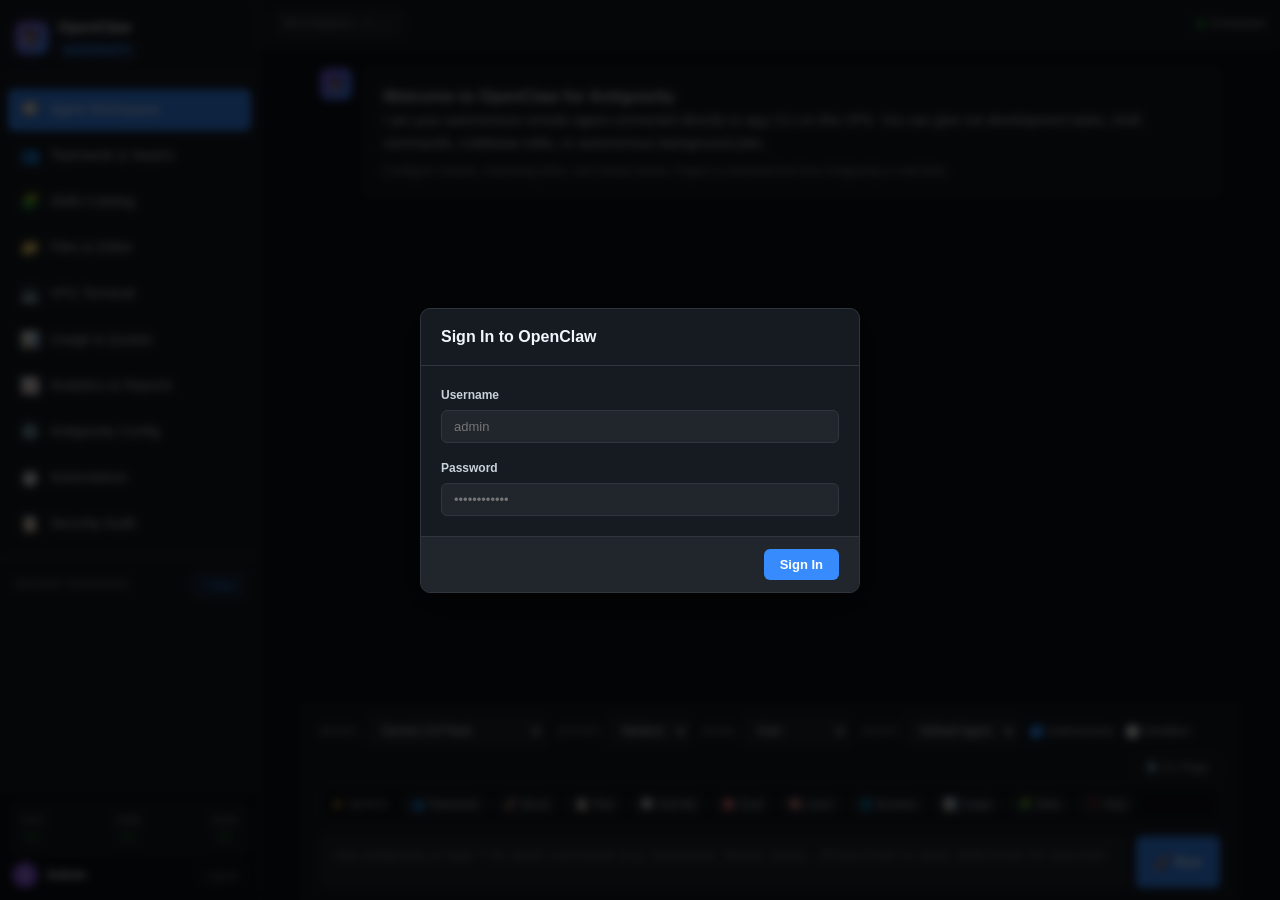
==== commit 3ac966fe: "feat: add advanced Analytics & Reports dashboard with Chart.js token burn telemetry and project prog" ====
--- a/static/index.html
+++ b/static/index.html
@@ -80,6 +80,10 @@
         <div class="nav-item" data-view="usage">
           <span class="icon">📊</span>
           <span>Usage & Quotas</span>
+        </div>
+        <div class="nav-item" data-view="analytics">
+          <span class="icon">📈</span>
+          <span>Analytics & Reports</span>
         </div>
         <div class="nav-item" data-view="settings">
           <span class="icon">⚙️</span>
@@ -607,6 +611,186 @@
         </div>
       </div>
 
+      <!-- VIEW: ANALYTICS & PROJECT REPORTS -->
+      <div id="view-analytics" class="view-panel">
+        <div class="analytics-container">
+          <!-- Top Control Header -->
+          <div class="analytics-header-card">
+            <div class="analytics-header-left">
+              <div class="analytics-title-row">
+                <h2 class="panel-title">📈 Antigravity Analytics & Reports</h2>
+                <span class="analytics-live-tag">Live Telemetry</span>
+              </div>
+              <p class="panel-subtitle">Comprehensive token burn breakdown, thinking ratios, project milestones, and agent velocity.</p>
+            </div>
+            <div class="analytics-header-controls">
+              <!-- Project Filter Dropdown -->
+              <div class="control-group" title="Filter analytics by project">
+                <span class="control-label">Project:</span>
+                <select id="analytics-project-filter" class="select-control analytics-select">
+                  <option value="all">All Projects</option>
+                </select>
+              </div>
+              <!-- Time Range Selector -->
+              <div class="analytics-range-pills" id="analytics-range-pills">
+                <button type="button" class="range-pill" data-range="24h">24h</button>
+                <button type="button" class="range-pill active" data-range="7d">7 Days</button>
+                <button type="button" class="range-pill" data-range="30d">30 Days</button>
+                <button type="button" class="range-pill" data-range="all">All Time</button>
+              </div>
+              <!-- Action Buttons -->
+              <div class="analytics-btn-group">
+                <button id="btn-refresh-analytics" class="btn-secondary" title="Refresh charts and metrics">🔄 Refresh</button>
+                <button id="btn-export-analytics-csv" class="btn-secondary" title="Export report as CSV">📥 CSV</button>
+                <button id="btn-export-analytics-json" class="btn-secondary" title="Export full report as JSON">📄 JSON</button>
+              </div>
+            </div>
+          </div>
+
+          <!-- Top 4 Glowing KPI Metric Cards -->
+          <div class="analytics-kpi-grid">
+            <div class="kpi-card kpi-tokens">
+              <div class="kpi-top">
+                <span class="kpi-icon">⚡</span>
+                <span class="kpi-title">Total Tokens Burned</span>
+                <span id="kpi-tokens-badge" class="kpi-badge">Tokens</span>
+              </div>
+              <div id="kpi-total-tokens" class="kpi-val">0</div>
+              <div class="kpi-breakdown">
+                <span>In: <strong id="kpi-in-tokens">0</strong></span> • 
+                <span>Out: <strong id="kpi-out-tokens">0</strong></span> • 
+                <span>Think: <strong id="kpi-think-tokens">0</strong></span>
+              </div>
+            </div>
+
+            <div class="kpi-card kpi-thinking">
+              <div class="kpi-top">
+                <span class="kpi-icon">🧠</span>
+                <span class="kpi-title">Deep Reasoning Ratio</span>
+                <span class="kpi-badge">Effort</span>
+              </div>
+              <div id="kpi-thinking-ratio" class="kpi-val">0%</div>
+              <div class="kpi-subtext">Portion of tokens dedicated to planning & thinking</div>
+            </div>
+
+            <div class="kpi-card kpi-projects">
+              <div class="kpi-top">
+                <span class="kpi-icon">🎯</span>
+                <span class="kpi-title">Task Completion Rate</span>
+                <span id="kpi-tasks-badge" class="kpi-badge">Tasks</span>
+              </div>
+              <div id="kpi-completion-rate" class="kpi-val">0%</div>
+              <div class="kpi-progress-bar-wrap">
+                <div id="kpi-completion-progress" class="kpi-progress-bar" style="width: 0%;"></div>
+              </div>
+              <div class="kpi-subtext"><span id="kpi-completed-tasks">0</span> completed of <span id="kpi-total-tasks">0</span> tasks</div>
+            </div>
+
+            <div class="kpi-card kpi-velocity">
+              <div class="kpi-top">
+                <span class="kpi-icon">⏱️</span>
+                <span class="kpi-title">Avg Task Turnaround</span>
+                <span class="kpi-badge">Speed</span>
+              </div>
+              <div id="kpi-avg-duration" class="kpi-val">0.0s</div>
+              <div class="kpi-subtext">Across <span id="kpi-active-projects">1</span> active project(s)</div>
+            </div>
+          </div>
+
+          <!-- Charts Row 1: Large Area Chart for Token Consumption & Thinking Timeline -->
+          <div class="analytics-card chart-card">
+            <div class="chart-header">
+              <div class="chart-title-group">
+                <h3 class="chart-title">Token Consumption & Reasoning Timeline</h3>
+                <p class="chart-subtitle">Input, output, and deep thinking token telemetry plotted across execution turns.</p>
+              </div>
+              <div class="chart-legend-custom">
+                <span class="legend-dot dot-input"></span> Input Tokens
+                <span class="legend-dot dot-output"></span> Output Tokens
+                <span class="legend-dot dot-thinking"></span> Thinking Tokens
+              </div>
+            </div>
+            <div class="chart-canvas-wrapper" style="height: 310px; position: relative;">
+              <canvas id="chart-tokens-timeline"></canvas>
+            </div>
+          </div>
+
+          <!-- Charts Row 2: Model Distribution & Task Status Breakdown -->
+          <div class="analytics-two-col-grid">
+            <!-- Left: Model Share Donut -->
+            <div class="analytics-card chart-card">
+              <div class="chart-header">
+                <div>
+                  <h3 class="chart-title">Token Burn by Model</h3>
+                  <p class="chart-subtitle">Proportion of tokens consumed across model families.</p>
+                </div>
+              </div>
+              <div class="chart-canvas-wrapper" style="height: 250px; position: relative;">
+                <canvas id="chart-models-distribution"></canvas>
+              </div>
+              <div id="chart-models-custom-legend" class="models-legend-grid"></div>
+            </div>
+
+            <!-- Right: Task Status & Velocity -->
+            <div class="analytics-card chart-card">
+              <div class="chart-header">
+                <div>
+                  <h3 class="chart-title">Task Success & Execution Status</h3>
+                  <p class="chart-subtitle">Distribution of completed, failed, and running agent turns.</p>
+                </div>
+              </div>
+              <div class="chart-canvas-wrapper" style="height: 250px; position: relative;">
+                <canvas id="chart-tasks-status"></canvas>
+              </div>
+              <div id="chart-status-summary" class="status-summary-row"></div>
+            </div>
+          </div>
+
+          <!-- Section 3: Projects Progress & Milestone Tracking Matrix -->
+          <div class="analytics-card projects-matrix-card">
+            <div class="chart-header">
+              <div class="chart-title-group">
+                <h3 class="chart-title">📁 Project Progress & Milestone Tracking</h3>
+                <p class="chart-subtitle">Monitor deliverables, token burn, completion rate, and recent subtasks per project.</p>
+              </div>
+              <button id="btn-create-project-task" class="btn-primary" style="font-size: 11px; padding: 5px 12px;">+ New Task for Project</button>
+            </div>
+            <div id="projects-grid" class="projects-matrix-grid">
+              <!-- Dynamically populated project cards -->
+            </div>
+          </div>
+
+          <!-- Section 4: Detailed Task Execution Logs -->
+          <div class="analytics-card">
+            <div class="chart-header">
+              <div class="chart-title-group">
+                <h3 class="chart-title">Recent Execution Turns & Token Log</h3>
+                <p class="chart-subtitle">Granular audit of recent tasks, duration, and token consumption.</p>
+              </div>
+            </div>
+            <div class="analytics-table-wrap">
+              <table class="data-table analytics-table">
+                <thead>
+                  <tr>
+                    <th>Task ID</th>
+                    <th>Project</th>
+                    <th>Prompt / Mission</th>
+                    <th>Status</th>
+                    <th>Duration</th>
+                    <th>Total Tokens</th>
+                    <th>Thinking Tokens</th>
+                    <th>Completed At</th>
+                  </tr>
+                </thead>
+                <tbody id="analytics-tasks-table">
+                  <!-- Dynamically populated -->
+                </tbody>
+              </table>
+            </div>
+          </div>
+        </div>
+      </div>
+
       <!-- VIEW 4: ANTIGRAVITY SETTINGS -->
       <div id="view-settings" class="view-panel">
         <div class="settings-container">
@@ -1146,6 +1330,7 @@
   </div>
 
   <!-- Scripts -->
+  <script src="/static/js/chart.min.js"></script>
   <script src="/static/js/auth.js"></script>
   <script src="/static/js/chat.js"></script>
   <script src="/static/js/teamwork.js"></script>
@@ -1153,6 +1338,7 @@
   <script src="/static/js/explorer.js"></script>
   <script src="/static/js/terminal.js"></script>
   <script src="/static/js/usage.js"></script>
+  <script src="/static/js/analytics.js"></script>
   <script src="/static/js/settings.js"></script>
   <script src="/static/js/scheduler.js"></script>
   <script src="/static/js/audit.js"></script>
--- a/static/css/app.css
+++ b/static/css/app.css
@@ -2268,5 +2268,569 @@
   }
 }
 
-
-
+/* =====================================================================
+   ANALYTICS & PROJECT REPORTS STYLING
+   ===================================================================== */
+.analytics-container {
+  max-width: 1360px;
+  margin: 0 auto;
+  padding: 20px 24px;
+  display: flex;
+  flex-direction: column;
+  gap: 20px;
+  overflow-y: auto;
+  height: 100%;
+}
+
+.analytics-header-card {
+  background: var(--bg-card);
+  border: 1px solid var(--border-color);
+  border-radius: 8px;
+  padding: 16px 20px;
+  display: flex;
+  justify-content: space-between;
+  align-items: center;
+  flex-wrap: wrap;
+  gap: 16px;
+}
+
+.analytics-title-row {
+  display: flex;
+  align-items: center;
+  gap: 10px;
+}
+
+.analytics-live-tag {
+  font-size: 10px;
+  font-weight: 700;
+  text-transform: uppercase;
+  letter-spacing: 0.5px;
+  padding: 2px 8px;
+  border-radius: 10px;
+  background: rgba(46, 160, 67, 0.2);
+  color: #7ee787;
+  border: 1px solid rgba(46, 160, 67, 0.4);
+  display: inline-flex;
+  align-items: center;
+  gap: 4px;
+}
+
+.analytics-live-tag::before {
+  content: "";
+  display: inline-block;
+  width: 6px;
+  height: 6px;
+  border-radius: 50%;
+  background: #3fb950;
+  box-shadow: 0 0 6px #3fb950;
+}
+
+.analytics-header-controls {
+  display: flex;
+  align-items: center;
+  gap: 12px;
+  flex-wrap: wrap;
+}
+
+.analytics-range-pills {
+  display: flex;
+  gap: 4px;
+  background: #0d1117;
+  padding: 3px;
+  border-radius: 6px;
+  border: 1px solid var(--border-color);
+}
+
+.range-pill {
+  background: transparent;
+  border: none;
+  color: var(--text-muted);
+  font-size: 11px;
+  font-weight: 600;
+  padding: 4px 10px;
+  border-radius: 4px;
+  cursor: pointer;
+  transition: all 0.15s ease;
+}
+
+.range-pill:hover {
+  color: var(--text-bright);
+}
+
+.range-pill.active {
+  background: var(--accent-blue);
+  color: #fff;
+}
+
+.analytics-btn-group {
+  display: flex;
+  gap: 6px;
+}
+
+.analytics-btn-group button {
+  padding: 5px 11px;
+  font-size: 11px;
+}
+
+/* KPI Cards Grid */
+.analytics-kpi-grid {
+  display: grid;
+  grid-template-columns: repeat(4, 1fr);
+  gap: 14px;
+}
+
+.kpi-card {
+  background: var(--bg-card);
+  border: 1px solid var(--border-color);
+  border-radius: 8px;
+  padding: 16px 18px;
+  display: flex;
+  flex-direction: column;
+  gap: 6px;
+  position: relative;
+  overflow: hidden;
+  transition: transform 0.2s ease, border-color 0.2s ease, box-shadow 0.2s ease;
+}
+
+.kpi-card:hover {
+  transform: translateY(-2px);
+  box-shadow: 0 8px 24px rgba(0, 0, 0, 0.4);
+}
+
+.kpi-top {
+  display: flex;
+  align-items: center;
+  gap: 8px;
+}
+
+.kpi-icon {
+  font-size: 16px;
+}
+
+.kpi-title {
+  font-size: 11.5px;
+  font-weight: 600;
+  color: var(--text-muted);
+  text-transform: uppercase;
+  letter-spacing: 0.5px;
+  flex: 1;
+}
+
+.kpi-badge {
+  font-size: 9px;
+  padding: 1px 6px;
+  border-radius: 6px;
+  font-weight: 600;
+  background: rgba(255, 255, 255, 0.08);
+  color: var(--text-muted);
+}
+
+.kpi-val {
+  font-size: 26px;
+  font-weight: 800;
+  font-family: var(--font-mono);
+  color: var(--text-bright);
+  line-height: 1.2;
+}
+
+.kpi-card.kpi-tokens {
+  border-top: 3px solid #58a6ff;
+}
+.kpi-card.kpi-tokens .kpi-val {
+  color: #79c0ff;
+}
+
+.kpi-card.kpi-thinking {
+  border-top: 3px solid #bc8cff;
+}
+.kpi-card.kpi-thinking .kpi-val {
+  color: #d2a8ff;
+}
+
+.kpi-card.kpi-projects {
+  border-top: 3px solid #3fb950;
+}
+.kpi-card.kpi-projects .kpi-val {
+  color: #7ee787;
+}
+
+.kpi-card.kpi-velocity {
+  border-top: 3px solid #d29922;
+}
+.kpi-card.kpi-velocity .kpi-val {
+  color: #e3b341;
+}
+
+.kpi-breakdown {
+  font-size: 11px;
+  color: var(--text-muted);
+  font-family: var(--font-mono);
+}
+
+.kpi-breakdown strong {
+  color: var(--text-bright);
+}
+
+.kpi-subtext {
+  font-size: 11px;
+  color: var(--text-muted);
+}
+
+.kpi-progress-bar-wrap {
+  width: 100%;
+  height: 6px;
+  background: #0d1117;
+  border-radius: 3px;
+  overflow: hidden;
+  margin-top: 2px;
+}
+
+.kpi-progress-bar {
+  height: 100%;
+  background: linear-gradient(90deg, #238636, #3fb950);
+  border-radius: 3px;
+  transition: width 0.4s ease;
+}
+
+/* Charts Generic Styles */
+.analytics-card {
+  background: var(--bg-card);
+  border: 1px solid var(--border-color);
+  border-radius: 8px;
+  padding: 18px 20px;
+  display: flex;
+  flex-direction: column;
+  gap: 14px;
+}
+
+.chart-header {
+  display: flex;
+  justify-content: space-between;
+  align-items: flex-start;
+  flex-wrap: wrap;
+  gap: 10px;
+}
+
+.chart-title {
+  font-size: 14px;
+  font-weight: 700;
+  color: var(--text-bright);
+  margin: 0;
+}
+
+.chart-subtitle {
+  font-size: 11px;
+  color: var(--text-muted);
+  margin: 2px 0 0;
+}
+
+.chart-legend-custom {
+  display: flex;
+  align-items: center;
+  gap: 14px;
+  font-size: 11px;
+  color: var(--text-muted);
+  font-weight: 500;
+}
+
+.legend-dot {
+  display: inline-block;
+  width: 8px;
+  height: 8px;
+  border-radius: 50%;
+  margin-right: 4px;
+}
+
+.dot-input { background: #58a6ff; box-shadow: 0 0 6px rgba(88, 166, 255, 0.6); }
+.dot-output { background: #3fb950; box-shadow: 0 0 6px rgba(63, 185, 80, 0.6); }
+.dot-thinking { background: #bc8cff; box-shadow: 0 0 6px rgba(188, 140, 255, 0.6); }
+
+.analytics-two-col-grid {
+  display: grid;
+  grid-template-columns: 1fr 1fr;
+  gap: 16px;
+}
+
+.models-legend-grid {
+  display: grid;
+  grid-template-columns: repeat(auto-fill, minmax(130px, 1fr));
+  gap: 8px;
+  padding-top: 10px;
+  border-top: 1px solid var(--border-color);
+}
+
+.model-legend-item {
+  display: flex;
+  flex-direction: column;
+  background: #0d1117;
+  padding: 6px 8px;
+  border-radius: 4px;
+  border: 1px solid rgba(255, 255, 255, 0.05);
+}
+
+.model-legend-name {
+  font-size: 10.5px;
+  font-weight: 600;
+  color: var(--text-bright);
+  overflow: hidden;
+  text-overflow: ellipsis;
+  white-space: nowrap;
+}
+
+.model-legend-val {
+  font-size: 11px;
+  font-family: var(--font-mono);
+  color: #79c0ff;
+  font-weight: 700;
+}
+
+.status-summary-row {
+  display: flex;
+  gap: 10px;
+  padding-top: 10px;
+  border-top: 1px solid var(--border-color);
+}
+
+.status-pill-stat {
+  flex: 1;
+  background: #0d1117;
+  padding: 6px 8px;
+  border-radius: 4px;
+  text-align: center;
+  border: 1px solid rgba(255, 255, 255, 0.05);
+}
+
+.status-pill-label {
+  font-size: 10px;
+  color: var(--text-muted);
+  text-transform: uppercase;
+}
+
+.status-pill-val {
+  font-size: 13px;
+  font-weight: 700;
+  font-family: var(--font-mono);
+  margin-top: 2px;
+}
+
+/* Projects Progress Matrix */
+.projects-matrix-grid {
+  display: grid;
+  grid-template-columns: repeat(auto-fill, minmax(360px, 1fr));
+  gap: 14px;
+}
+
+.project-card {
+  background: #0d1117;
+  border: 1px solid var(--border-color);
+  border-radius: 8px;
+  padding: 16px;
+  display: flex;
+  flex-direction: column;
+  gap: 12px;
+  transition: all 0.2s ease;
+  border-left: 3px solid var(--accent-blue);
+}
+
+.project-card:hover {
+  border-color: rgba(56, 139, 253, 0.5);
+  box-shadow: 0 4px 16px rgba(0, 0, 0, 0.4);
+  transform: translateY(-2px);
+}
+
+.project-card-header {
+  display: flex;
+  justify-content: space-between;
+  align-items: center;
+  gap: 8px;
+}
+
+.project-card-title-group {
+  display: flex;
+  align-items: center;
+  gap: 8px;
+  min-width: 0;
+}
+
+.project-icon-badge {
+  font-size: 16px;
+}
+
+.project-name {
+  font-size: 13px;
+  font-weight: 700;
+  color: var(--text-bright);
+  font-family: var(--font-mono);
+  overflow: hidden;
+  text-overflow: ellipsis;
+  white-space: nowrap;
+}
+
+.project-status-tag {
+  font-size: 10px;
+  font-weight: 600;
+  padding: 2px 7px;
+  border-radius: 10px;
+  text-transform: uppercase;
+  letter-spacing: 0.5px;
+  white-space: nowrap;
+}
+
+.project-status-tag.completed {
+  background: rgba(46, 160, 67, 0.2);
+  color: #7ee787;
+  border: 1px solid rgba(46, 160, 67, 0.3);
+}
+
+.project-status-tag.in-progress {
+  background: rgba(210, 153, 34, 0.2);
+  color: #e3b341;
+  border: 1px solid rgba(210, 153, 34, 0.3);
+}
+
+.project-status-tag.running {
+  background: rgba(56, 139, 253, 0.2);
+  color: #79c0ff;
+  border: 1px solid rgba(56, 139, 253, 0.3);
+  animation: pulseBadge 1.8s infinite;
+}
+
+@keyframes pulseBadge {
+  0% { opacity: 0.7; }
+  50% { opacity: 1; }
+  100% { opacity: 0.7; }
+}
+
+.project-progress-wrap {
+  display: flex;
+  flex-direction: column;
+  gap: 4px;
+}
+
+.project-progress-info {
+  display: flex;
+  justify-content: space-between;
+  font-size: 11px;
+}
+
+.project-progress-bar-bg {
+  height: 8px;
+  background: #161b22;
+  border-radius: 4px;
+  overflow: hidden;
+  border: 1px solid rgba(255, 255, 255, 0.05);
+}
+
+.project-progress-fill {
+  height: 100%;
+  background: linear-gradient(90deg, var(--accent-blue), #2ea043);
+  border-radius: 4px;
+  transition: width 0.4s ease;
+}
+
+.project-metrics-row {
+  display: grid;
+  grid-template-columns: repeat(3, 1fr);
+  gap: 6px;
+  background: rgba(22, 27, 34, 0.6);
+  padding: 8px 10px;
+  border-radius: 6px;
+}
+
+.proj-metric-item {
+  display: flex;
+  flex-direction: column;
+  text-align: center;
+}
+
+.proj-metric-lbl {
+  font-size: 9.5px;
+  color: var(--text-muted);
+  text-transform: uppercase;
+}
+
+.proj-metric-val {
+  font-size: 11.5px;
+  font-weight: 700;
+  font-family: var(--font-mono);
+  color: #a5d6ff;
+  margin-top: 1px;
+}
+
+.project-subtasks-preview {
+  display: flex;
+  flex-direction: column;
+  gap: 4px;
+}
+
+.subtask-preview-item {
+  font-size: 10.5px;
+  color: var(--text-muted);
+  background: #161b22;
+  padding: 4px 8px;
+  border-radius: 4px;
+  overflow: hidden;
+  text-overflow: ellipsis;
+  white-space: nowrap;
+}
+
+.project-card-footer {
+  display: flex;
+  justify-content: space-between;
+  align-items: center;
+  padding-top: 8px;
+  border-top: 1px solid rgba(255, 255, 255, 0.06);
+}
+
+.project-last-time {
+  font-size: 10px;
+  color: var(--text-muted);
+}
+
+.btn-open-project {
+  padding: 4px 10px;
+  font-size: 10.5px;
+}
+
+.analytics-table-wrap {
+  overflow-x: auto;
+  -webkit-overflow-scrolling: touch;
+}
+
+/* Mobile Responsive Adaptations for Analytics */
+@media screen and (max-width: 1024px) {
+  .analytics-kpi-grid {
+    grid-template-columns: repeat(2, 1fr);
+  }
+
+  .analytics-two-col-grid {
+    grid-template-columns: 1fr;
+  }
+}
+
+@media screen and (max-width: 680px) {
+  .analytics-kpi-grid {
+    grid-template-columns: 1fr;
+  }
+
+  .projects-matrix-grid {
+    grid-template-columns: 1fr;
+  }
+
+  .analytics-header-card {
+    flex-direction: column;
+    align-items: stretch;
+  }
+
+  .analytics-header-controls {
+    justify-content: space-between;
+  }
+
+  .analytics-container {
+    padding: 12px 14px;
+  }
+}
+
+
+
+
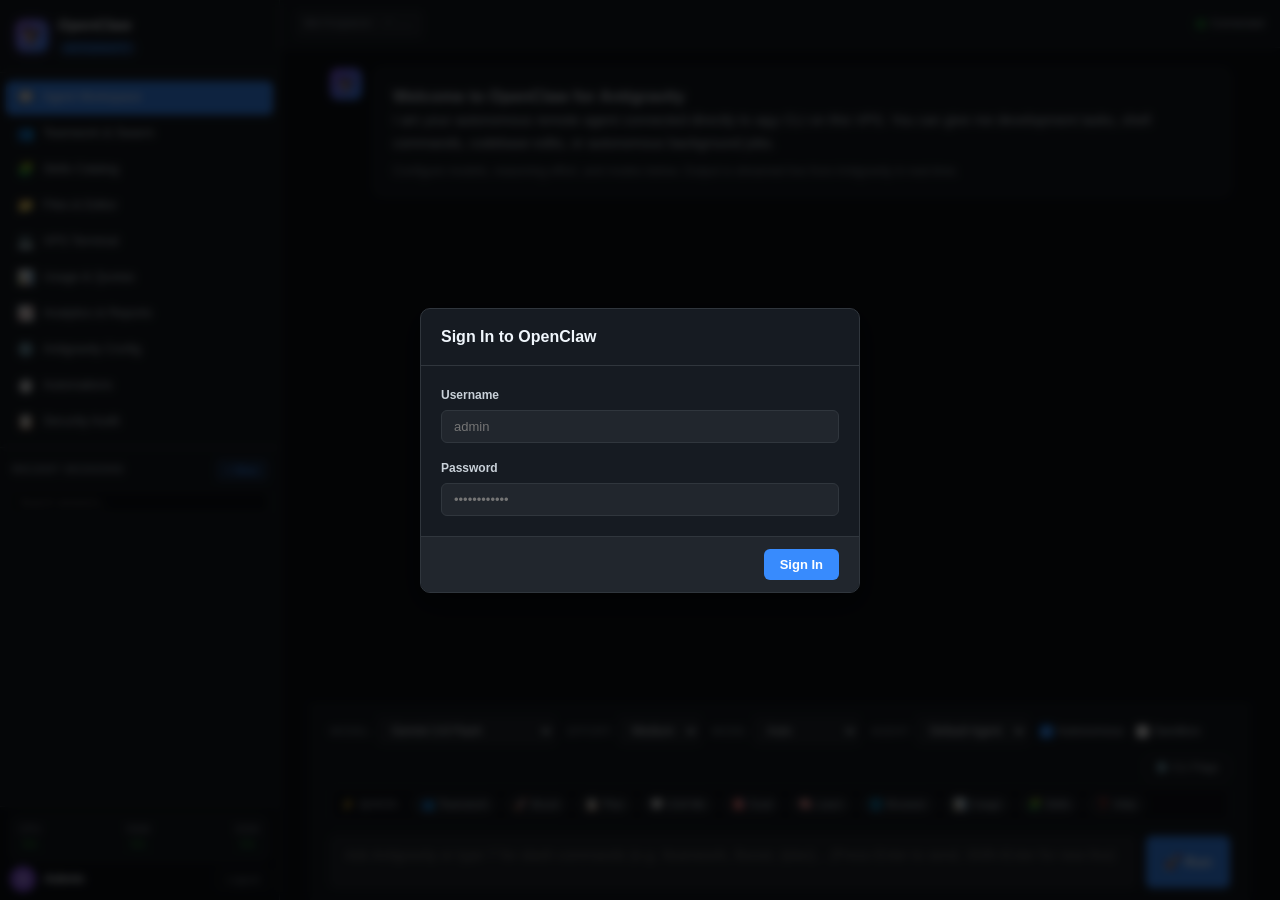
==== commit 070843d8: "fix: resolve squished chat history in sidebar with compact nav, min-height, search, and delete actio" ====
--- a/static/index.html
+++ b/static/index.html
@@ -104,6 +104,9 @@
         <div class="section-title">
           <span>Recent Sessions</span>
           <button id="btn-new-session" class="btn-new-chat">+ New</button>
+        </div>
+        <div class="conversations-search-wrap">
+          <input type="text" id="conv-search-input" class="conv-search-input" placeholder="Search sessions...">
         </div>
         <div id="conversations-list" class="conversations-list">
           <!-- Dynamically populated -->
--- a/static/css/app.css
+++ b/static/css/app.css
@@ -23,7 +23,7 @@
   --font-sans: -apple-system, BlinkMacSystemFont, "Segoe UI", Roboto, Helvetica, Arial, sans-serif;
   --font-mono: ui-monospace, SFMono-Regular, "SF Mono", Menlo, Consolas, "Liberation Mono", monospace;
   
-  --sidebar-width: 260px;
+  --sidebar-width: 280px;
 }
 
 * {
@@ -59,14 +59,18 @@
   flex-direction: column;
   flex-shrink: 0;
   user-select: none;
+  height: 100vh;
+  overflow-y: auto;
+  overflow-x: hidden;
 }
 
 .brand-header {
-  padding: 16px;
+  padding: 14px 16px;
   display: flex;
   align-items: center;
   gap: 10px;
   border-bottom: 1px solid var(--border-color);
+  flex-shrink: 0;
 }
 
 .brand-logo {
@@ -101,22 +105,24 @@
 
 /* Navigation Menu */
 .nav-menu {
-  padding: 12px 8px;
-  display: flex;
-  flex-direction: column;
-  gap: 4px;
+  padding: 8px 6px;
+  display: flex;
+  flex-direction: column;
+  gap: 2px;
+  flex-shrink: 0;
 }
 
 .nav-item {
   display: flex;
   align-items: center;
-  gap: 10px;
-  padding: 9px 12px;
+  gap: 9px;
+  padding: 6.5px 10px;
   border-radius: 6px;
   color: var(--text-primary);
   cursor: pointer;
   transition: all 0.15s ease;
   font-weight: 500;
+  font-size: 12.5px;
 }
 
 .nav-item:hover {
@@ -130,40 +136,64 @@
 }
 
 .nav-item .icon {
-  font-size: 16px;
+  font-size: 14px;
   display: inline-block;
-  width: 20px;
+  width: 18px;
   text-align: center;
 }
 
 /* Sidebar Conversations Section */
 .conversations-section {
-  flex: 1;
-  overflow-y: auto;
+  flex: 1 1 260px;
+  min-height: 240px;
+  overflow: hidden;
   border-top: 1px solid var(--border-color);
-  padding: 12px 8px;
-  display: flex;
-  flex-direction: column;
+  padding: 10px 8px;
+  display: flex;
+  flex-direction: column;
+  gap: 6px;
 }
 
 .section-title {
   font-size: 11px;
+  font-weight: 700;
   text-transform: uppercase;
   color: var(--text-muted);
   letter-spacing: 0.5px;
-  padding: 4px 8px 8px;
+  padding: 2px 4px 4px;
   display: flex;
   justify-content: space-between;
   align-items: center;
+}
+
+.conversations-search-wrap {
+  padding: 0 2px 4px;
+}
+
+.conv-search-input {
+  width: 100%;
+  background: #0d1117;
+  border: 1px solid var(--border-color);
+  border-radius: 5px;
+  padding: 5px 8px;
+  font-size: 11px;
+  color: var(--text-primary);
+  outline: none;
+  transition: border-color 0.15s ease;
+}
+
+.conv-search-input:focus {
+  border-color: var(--accent-blue);
 }
 
 .btn-new-chat {
   background: rgba(56, 139, 253, 0.15);
   color: var(--accent-blue);
   border: 1px solid rgba(56, 139, 253, 0.3);
-  padding: 4px 8px;
+  padding: 3px 8px;
   border-radius: 4px;
   font-size: 11px;
+  font-weight: 600;
   cursor: pointer;
   transition: all 0.2s;
 }
@@ -176,50 +206,121 @@
 .conversations-list {
   display: flex;
   flex-direction: column;
-  gap: 2px;
+  gap: 3px;
   overflow-y: auto;
+  flex: 1;
+  min-height: 180px;
+  padding-right: 2px;
 }
 
 .conv-item {
-  padding: 8px 10px;
+  display: flex;
+  align-items: center;
+  justify-content: space-between;
+  gap: 6px;
+  padding: 7px 9px;
   border-radius: 6px;
-  font-size: 13px;
+  font-size: 12px;
   color: var(--text-primary);
   cursor: pointer;
-  white-space: nowrap;
+  transition: all 0.15s ease;
+  border-left: 3px solid transparent;
+  background: transparent;
+}
+
+.conv-item:hover {
+  background-color: var(--bg-hover);
+  color: var(--text-bright);
+}
+
+.conv-item.active {
+  background-color: rgba(56, 139, 253, 0.15);
+  color: #79c0ff;
+  border-left-color: var(--accent-blue);
+  font-weight: 600;
+}
+
+.conv-item-main {
+  display: flex;
+  align-items: center;
+  gap: 8px;
+  min-width: 0;
+  flex: 1;
+}
+
+.conv-item-icon {
+  font-size: 13px;
+  flex-shrink: 0;
+  opacity: 0.8;
+}
+
+.conv-item-text {
+  display: flex;
+  flex-direction: column;
+  min-width: 0;
+  flex: 1;
+}
+
+.conv-item-title {
   overflow: hidden;
   text-overflow: ellipsis;
-  transition: background-color 0.15s;
-}
-
-.conv-item:hover {
-  background-color: var(--bg-hover);
-}
-
-.conv-item.active {
-  background-color: var(--bg-tertiary);
-  color: var(--accent-blue);
-  border-left: 3px solid var(--accent-blue);
+  white-space: nowrap;
+  font-size: 12px;
+  line-height: 1.35;
+}
+
+.conv-item-time {
+  font-size: 10px;
+  color: var(--text-muted);
+  line-height: 1.2;
+}
+
+.btn-conv-delete {
+  background: transparent;
+  border: none;
+  color: var(--text-muted);
+  font-size: 11px;
+  width: 20px;
+  height: 20px;
+  border-radius: 3px;
+  display: flex;
+  align-items: center;
+  justify-content: center;
+  cursor: pointer;
+  opacity: 0;
+  transition: all 0.15s ease;
+  flex-shrink: 0;
+}
+
+.conv-item:hover .btn-conv-delete {
+  opacity: 0.7;
+}
+
+.btn-conv-delete:hover {
+  opacity: 1 !important;
+  background: rgba(248, 81, 73, 0.2);
+  color: #ff7b72;
 }
 
 /* User & System Status Box at bottom of sidebar */
 .sidebar-footer {
-  padding: 12px;
+  padding: 8px 10px;
   border-top: 1px solid var(--border-color);
   background-color: var(--bg-primary);
   display: flex;
   flex-direction: column;
-  gap: 8px;
+  gap: 6px;
+  flex-shrink: 0;
 }
 
 .vps-metrics {
   background-color: var(--bg-secondary);
   border: 1px solid var(--border-color);
   border-radius: 6px;
-  padding: 8px;
+  padding: 6px 8px;
   display: flex;
   justify-content: space-between;
-  font-size: 11px;
+  font-size: 10.5px;
 }
 
 .metric-item {
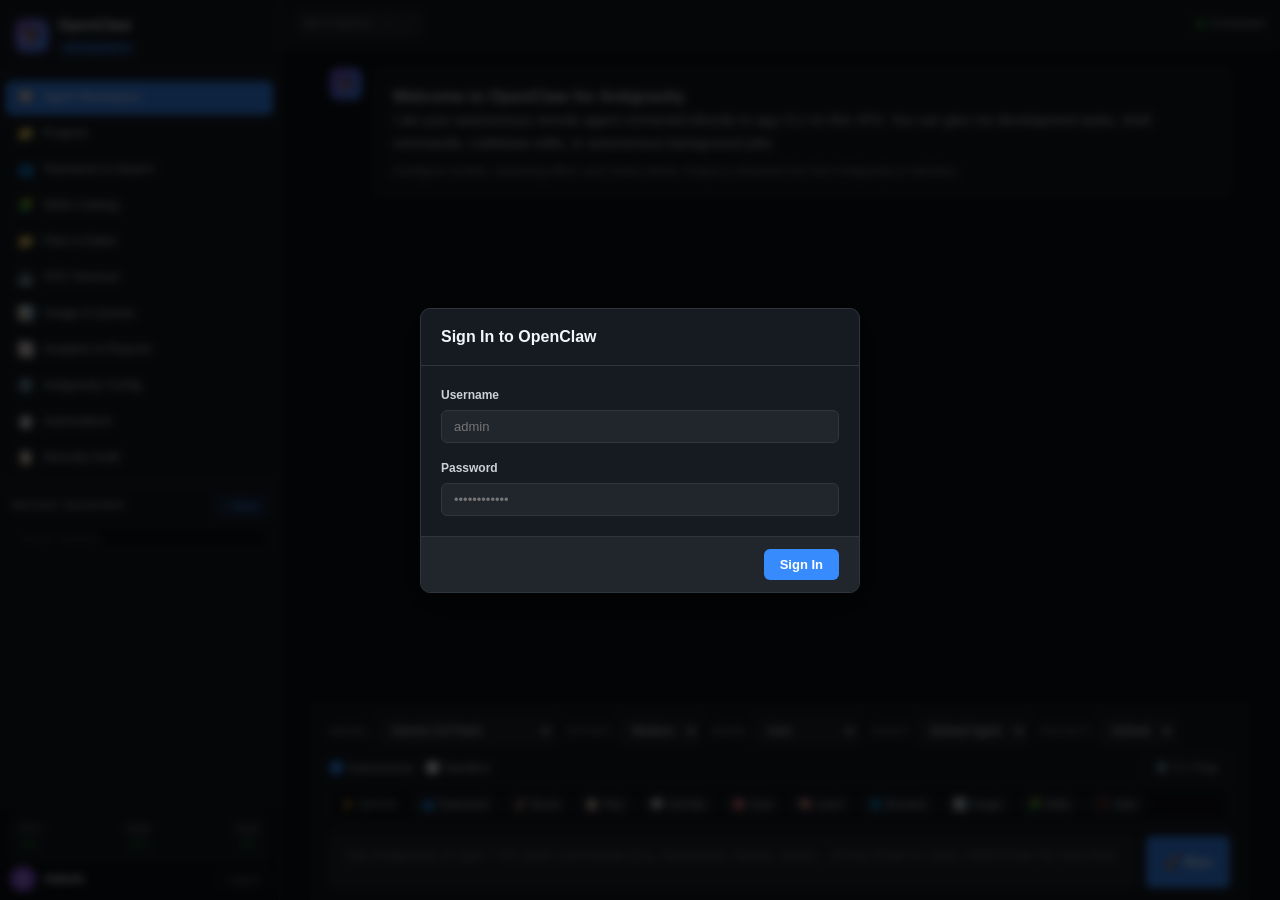
==== commit ff89b7c0: "feat: implement native Antigravity projects management with UI, CLI syncing, and /projects slash com" ====
--- a/static/index.html
+++ b/static/index.html
@@ -61,6 +61,10 @@
           <span class="icon">💬</span>
           <span>Agent Workspace</span>
         </div>
+        <div class="nav-item" data-view="projects">
+          <span class="icon">📁</span>
+          <span>Projects</span>
+        </div>
         <div class="nav-item" data-view="teamwork">
           <span class="icon">👥</span>
           <span>Teamwork & Swarm</span>
@@ -157,6 +161,7 @@
           </div>
           <div class="nav-left-info">
             <span class="workspace-pill" id="current-workspace-pill">Workspace: /...</span>
+            <span id="current-project-pill" class="workspace-pill" style="cursor: pointer; color: #a371f7; display: none;" title="Click to manage Projects">📁 Project: CLI Project</span>
             <span id="git-status-pill" class="workspace-pill" style="display:none; color: var(--accent-green);">Git: main</span>
             <span id="header-quota-pill" class="workspace-pill" style="cursor: pointer; color: var(--accent-blue); display: none;" title="Click to view Antigravity Usage & Quotas">📊 Quota: --%</span>
           </div>
@@ -220,6 +225,13 @@
                 <span class="control-label">Agent:</span>
                 <select id="chat-agent-select" class="select-control">
                   <option value="">Default Agent</option>
+                </select>
+              </div>
+
+              <div class="control-group">
+                <span class="control-label">Project:</span>
+                <select id="chat-project-select" class="select-control" style="max-width: 170px;">
+                  <option value="Default">Default</option>
                 </select>
               </div>
 
@@ -315,6 +327,66 @@
               <button id="btn-chat-cancel" class="btn-cancel">
                 <span>🛑 Stop</span>
               </button>
+            </div>
+          </div>
+        </div>
+      </div>
+
+      <!-- VIEW: PROJECTS MANAGER -->
+      <div id="view-projects" class="view-panel">
+        <div class="projects-container">
+          <div class="projects-header-bar">
+            <div class="header-titles">
+              <h2>📁 Antigravity Projects Manager</h2>
+              <p class="subtitle">Create, configure, and switch workspace projects powered by the Antigravity CLI engine.</p>
+            </div>
+            <div class="header-actions">
+              <button id="btn-refresh-projects" class="btn-secondary">🔄 Refresh</button>
+              <button id="btn-new-project" class="btn-primary">➕ New Project</button>
+            </div>
+          </div>
+
+          <!-- Projects KPI Row -->
+          <div class="analytics-kpi-grid" style="margin-bottom: 20px;">
+            <div class="kpi-card">
+              <div class="kpi-title">Total Projects</div>
+              <div id="kpi-total-projects" class="kpi-val" style="color: var(--accent-blue);">0</div>
+              <div class="kpi-sub">Configured Antigravity projects</div>
+            </div>
+            <div class="kpi-card">
+              <div class="kpi-title">Active Project</div>
+              <div id="kpi-active-project" class="kpi-val" style="color: var(--accent-green); font-size: 20px; overflow: hidden; text-overflow: ellipsis; white-space: nowrap;">CLI Project</div>
+              <div class="kpi-sub">Current session context</div>
+            </div>
+            <div class="kpi-card">
+              <div class="kpi-title">Workspaces Linked</div>
+              <div id="kpi-linked-workspaces" class="kpi-val" style="color: #d2a8ff;">0</div>
+              <div class="kpi-sub">Directories mapped to CLI</div>
+            </div>
+            <div class="kpi-card">
+              <div class="kpi-title">Total Sessions</div>
+              <div id="kpi-total-project-sessions" class="kpi-val" style="color: #79c0ff;">0</div>
+              <div class="kpi-sub">Conversations across projects</div>
+            </div>
+          </div>
+
+          <!-- Projects Search & Filter Toolbar -->
+          <div class="projects-toolbar">
+            <div class="search-input-wrap">
+              <input type="text" id="projects-search-input" placeholder="Search projects by name, ID, or workspace path..." />
+            </div>
+            <div id="projects-filter-pills" class="filter-pills">
+              <button class="filter-pill active" data-filter="all">All Projects</button>
+              <button class="filter-pill" data-filter="active">Active</button>
+              <button class="filter-pill" data-filter="workspace">With Workspace</button>
+              <button class="filter-pill" data-filter="default">Default CLI</button>
+            </div>
+          </div>
+
+          <!-- Projects Grid -->
+          <div id="projects-grid" class="projects-grid">
+            <div style="grid-column: 1 / -1; padding: 24px; text-align: center; color: var(--text-muted);">
+              Loading projects...
             </div>
           </div>
         </div>
@@ -1332,10 +1404,49 @@
     </div>
   </div>
 
+  <!-- Modal: Create / Edit Project -->
+  <div id="project-modal" class="modal-overlay">
+    <div class="modal-dialog" style="max-width: 540px;">
+      <div class="modal-header">
+        <span id="project-modal-title">Create Antigravity Project</span>
+        <button class="btn-icon modal-close" id="btn-project-modal-close">✕</button>
+      </div>
+      <div class="modal-body">
+        <div class="form-group">
+          <label class="form-label">Project Name <span style="color: var(--accent-red);">*</span></label>
+          <input type="text" id="project-name-input" class="form-input" placeholder="e.g. ecommerce-backend, my-agent-app" />
+          <small style="color: var(--text-muted); font-size: 11px; margin-top: 4px; display: block;">Identifier used for Antigravity CLI sessions (--project &lt;name&gt;) and history tracking.</small>
+        </div>
+
+        <div class="form-group">
+          <label class="form-label">Workspace Directory (Optional)</label>
+          <input type="text" id="project-path-input" class="form-input" placeholder="/home/username/projects/my-app" />
+          <small style="color: var(--text-muted); font-size: 11px; margin-top: 4px; display: block;">Local root directory to bind this project to. Sessions running in this project will automatically execute within this workspace.</small>
+        </div>
+
+        <div style="display: flex; flex-direction: column; gap: 10px; margin-top: 14px; background: rgba(0,0,0,0.2); padding: 12px; border-radius: 6px; border: 1px solid var(--border-color);">
+          <label class="checkbox-label">
+            <input type="checkbox" id="project-set-active-check" checked />
+            <span>Set as active project immediately</span>
+          </label>
+          <label class="checkbox-label">
+            <input type="checkbox" id="project-set-default-check" />
+            <span>Set as default Antigravity CLI project</span>
+          </label>
+        </div>
+      </div>
+      <div class="modal-footer">
+        <button id="btn-project-modal-cancel" class="btn-secondary">Cancel</button>
+        <button id="btn-project-modal-save" class="btn-primary">Save Project</button>
+      </div>
+    </div>
+  </div>
+
   <!-- Scripts -->
   <script src="/static/js/chart.min.js"></script>
   <script src="/static/js/auth.js"></script>
   <script src="/static/js/chat.js"></script>
+  <script src="/static/js/projects.js"></script>
   <script src="/static/js/teamwork.js"></script>
   <script src="/static/js/skills.js"></script>
   <script src="/static/js/explorer.js"></script>
--- a/static/css/app.css
+++ b/static/css/app.css
@@ -2935,3 +2935,260 @@
 
 
 
+
+/* =====================================================================
+   ANTIGRAVITY PROJECTS MANAGER STYLING
+   ===================================================================== */
+.projects-container {
+  padding: 24px 28px;
+  max-width: 1400px;
+  margin: 0 auto;
+  width: 100%;
+}
+
+.projects-header-bar {
+  display: flex;
+  justify-content: space-between;
+  align-items: center;
+  margin-bottom: 24px;
+  flex-wrap: wrap;
+  gap: 14px;
+}
+
+.projects-header-bar h2 {
+  font-size: 20px;
+  font-weight: 700;
+  color: var(--text-bright);
+  margin-bottom: 4px;
+}
+
+.projects-header-bar .subtitle {
+  font-size: 13px;
+  color: var(--text-muted);
+}
+
+.projects-header-bar .header-actions {
+  display: flex;
+  gap: 10px;
+}
+
+.projects-toolbar {
+  display: flex;
+  justify-content: space-between;
+  align-items: center;
+  gap: 14px;
+  margin-bottom: 22px;
+  flex-wrap: wrap;
+}
+
+.projects-toolbar .search-input-wrap {
+  flex: 1;
+  min-width: 280px;
+}
+
+.projects-toolbar .search-input-wrap input {
+  width: 100%;
+  background: var(--bg-card);
+  border: 1px solid var(--border-color);
+  border-radius: 6px;
+  padding: 9px 14px;
+  font-size: 13px;
+  color: var(--text-primary);
+  outline: none;
+  transition: border-color 0.2s ease;
+}
+
+.projects-toolbar .search-input-wrap input:focus {
+  border-color: var(--accent-blue);
+  box-shadow: 0 0 0 2px rgba(56, 139, 253, 0.2);
+}
+
+.projects-grid {
+  display: grid;
+  grid-template-columns: repeat(auto-fill, minmax(360px, 1fr));
+  gap: 16px;
+}
+
+.project-card {
+  background: var(--bg-card);
+  border: 1px solid var(--border-color);
+  border-radius: 8px;
+  padding: 16px;
+  display: flex;
+  flex-direction: column;
+  justify-content: space-between;
+  gap: 14px;
+  transition: all 0.2s ease;
+}
+
+.project-card:hover {
+  border-color: rgba(56, 139, 253, 0.5);
+  transform: translateY(-2px);
+  box-shadow: 0 8px 24px rgba(0, 0, 0, 0.35);
+}
+
+.project-card.active-project-card {
+  border-color: rgba(46, 160, 67, 0.7);
+  box-shadow: 0 0 16px rgba(46, 160, 67, 0.15);
+  background: linear-gradient(180deg, rgba(46, 160, 67, 0.05) 0%, var(--bg-card) 40%);
+}
+
+.project-card-header {
+  display: flex;
+  justify-content: space-between;
+  align-items: flex-start;
+  gap: 10px;
+}
+
+.project-card-title-group {
+  display: flex;
+  align-items: flex-start;
+  gap: 10px;
+}
+
+.project-icon {
+  font-size: 20px;
+  line-height: 1.2;
+}
+
+.project-name {
+  font-size: 15px;
+  font-weight: 700;
+  color: var(--text-bright);
+}
+
+.project-id {
+  font-family: var(--font-mono);
+  font-size: 11px;
+  color: var(--text-muted);
+  user-select: all;
+  margin-top: 2px;
+}
+
+.project-badges {
+  display: flex;
+  gap: 6px;
+  flex-shrink: 0;
+}
+
+.badge-active {
+  background: rgba(46, 160, 67, 0.2);
+  color: #7ee787;
+  border: 1px solid rgba(46, 160, 67, 0.4);
+  font-size: 10px;
+  font-weight: 700;
+  padding: 2px 6px;
+  border-radius: 4px;
+  letter-spacing: 0.5px;
+}
+
+.badge-default {
+  background: rgba(56, 139, 253, 0.2);
+  color: #79c0ff;
+  border: 1px solid rgba(56, 139, 253, 0.4);
+  font-size: 10px;
+  font-weight: 700;
+  padding: 2px 6px;
+  border-radius: 4px;
+  letter-spacing: 0.5px;
+}
+
+.project-card-body {
+  display: flex;
+  flex-direction: column;
+  gap: 12px;
+}
+
+.project-info-row {
+  display: flex;
+  gap: 8px;
+  font-size: 12px;
+}
+
+.project-info-row .info-label {
+  color: var(--text-muted);
+  font-weight: 600;
+  min-width: 72px;
+}
+
+.project-info-row .project-path-val {
+  color: var(--text-primary);
+  font-family: var(--font-mono);
+  font-size: 11.5px;
+  overflow: hidden;
+  text-overflow: ellipsis;
+  white-space: nowrap;
+}
+
+.project-stats-row {
+  display: flex;
+  gap: 8px;
+  background: rgba(0, 0, 0, 0.25);
+  border-radius: 6px;
+  padding: 8px 12px;
+  border: 1px solid rgba(255, 255, 255, 0.05);
+}
+
+.stat-bubble {
+  flex: 1;
+  text-align: center;
+  display: flex;
+  flex-direction: column;
+  gap: 2px;
+}
+
+.stat-num {
+  font-size: 13px;
+  font-weight: 700;
+  color: var(--text-bright);
+}
+
+.stat-name {
+  font-size: 10px;
+  color: var(--text-muted);
+  text-transform: uppercase;
+  letter-spacing: 0.5px;
+}
+
+.project-card-footer {
+  display: flex;
+  justify-content: space-between;
+  align-items: center;
+  gap: 10px;
+  padding-top: 10px;
+  border-top: 1px solid rgba(255, 255, 255, 0.06);
+}
+
+.footer-primary-actions {
+  display: flex;
+  gap: 8px;
+}
+
+.footer-secondary-actions {
+  display: flex;
+  gap: 6px;
+}
+
+.btn-icon {
+  background: transparent;
+  border: 1px solid var(--border-color);
+  border-radius: 4px;
+  padding: 4px 7px;
+  cursor: pointer;
+  font-size: 12px;
+  transition: all 0.15s ease;
+}
+
+.btn-icon:hover {
+  background: rgba(255, 255, 255, 0.1);
+  border-color: rgba(255, 255, 255, 0.2);
+}
+
+@media (max-width: 768px) {
+  .projects-grid {
+    grid-template-columns: 1fr;
+  }
+  .projects-container {
+    padding: 12px 14px;
+  }
+}
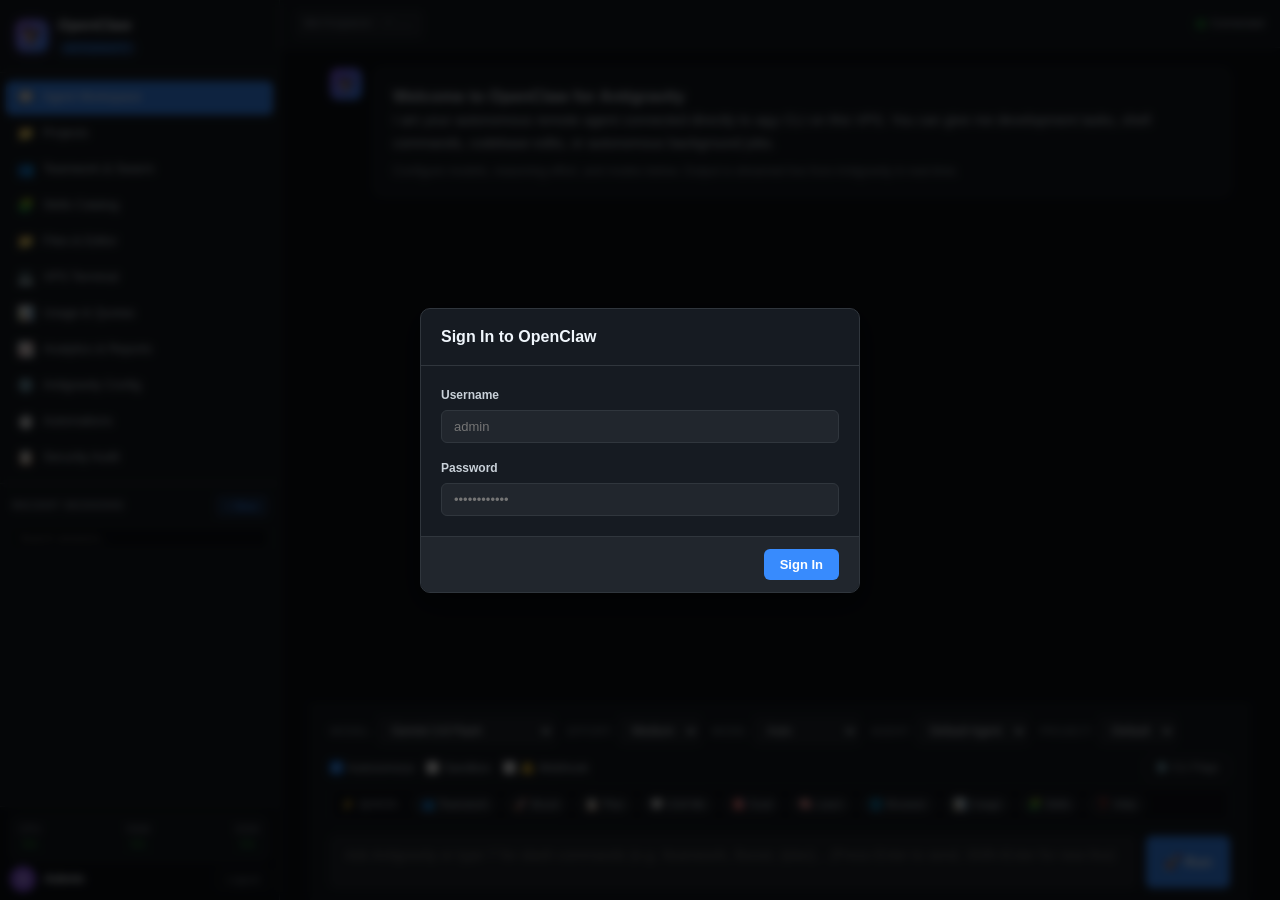
==== commit d5b98a38: "feat: add webhook notifications for swarms and long-running chat tasks with customizable triggers" ====
--- a/static/index.html
+++ b/static/index.html
@@ -245,6 +245,11 @@
                 <span>Sandbox</span>
               </label>
 
+              <label class="checkbox-label" title="Send alert notification to configured Webhooks when task completes">
+                <input type="checkbox" id="chat-webhook-notify">
+                <span>🔔 Webhook</span>
+              </label>
+
               <button type="button" id="btn-toggle-advanced-flags" class="btn-secondary" style="padding: 4px 10px; font-size: 11px; margin-left: auto;">
                 ⚙️ CLI Flags
               </button>
@@ -400,7 +405,35 @@
               <h2 class="panel-title">👥 Teamwork & Multi-Agent Swarm</h2>
               <p class="panel-subtitle">Harness autonomous teams of specialized AI agents working in concert on complex missions.</p>
             </div>
-            <button id="btn-teamwork-to-chat" class="btn-secondary">💬 Go to Chat Workspace</button>
+            <div class="header-actions" style="display:flex; gap:10px;">
+              <button id="btn-teamwork-to-chat" class="btn-secondary">💬 Go to Chat Workspace</button>
+              <button id="btn-launch-swarm-top" class="btn-primary">🚀 Launch Swarm</button>
+            </div>
+          </div>
+
+          <!-- Live Swarm Monitor (Visible when a swarm task is running) -->
+          <div id="teamwork-live-monitor-banner" class="teamwork-monitor-banner" style="display: none;">
+            <div class="monitor-banner-header">
+              <div class="monitor-banner-title">
+                <span class="pulse-dot"></span>
+                <strong>Active Multi-Agent Swarm Mission</strong>
+                <span id="monitor-phase-badge" class="badge badge-active">Survey Phase</span>
+                <span id="monitor-iteration-badge" class="badge badge-default">Iteration 0 / 32</span>
+              </div>
+              <div class="monitor-banner-actions">
+                <button id="btn-monitor-to-chat" class="btn-primary btn-sm">💬 View Live Chat Stream</button>
+                <button id="btn-monitor-stop" class="btn-cancel btn-sm">🛑 Stop Swarm</button>
+              </div>
+            </div>
+
+            <p id="monitor-mission-text" class="monitor-mission-text"></p>
+
+            <div class="monitor-subagents-row" id="monitor-subagents-container"></div>
+
+            <div class="monitor-checklist-container">
+              <div class="monitor-checklist-title">📋 Milestones & Progress</div>
+              <div id="monitor-checklist-list" class="monitor-checklist-grid"></div>
+            </div>
           </div>
 
           <div class="teamwork-grid">
@@ -1107,6 +1140,29 @@
                 <label class="form-label">Generic HTTP Webhook URL</label>
                 <input type="text" id="webhook-generic-url" class="form-input" placeholder="https://api.yourdomain.com/v1/agent-events">
               </div>
+
+              <!-- Webhook Automation & Swarm Triggers -->
+              <div style="margin-top: 24px; padding-top: 18px; border-top: 1px solid var(--border-color);">
+                <h4 style="font-size: 14px; font-weight: 600; color: var(--accent-blue); margin-bottom: 12px;">⚡ Notification Triggers & Automatic Alerts</h4>
+                
+                <div style="display: flex; flex-direction: column; gap: 10px;">
+                  <label class="checkbox-label" style="font-size: 13px;">
+                    <input type="checkbox" id="webhook-notify-swarms" checked>
+                    <span><strong>Notify on Multi-Agent Swarms & Planning</strong> (Automatically dispatch alert when <code>/teamwork</code>, <code>/boost</code>, <code>/goal</code>, or <code>/plan</code> missions finish)</span>
+                  </label>
+
+                  <label class="checkbox-label" style="font-size: 13px;">
+                    <input type="checkbox" id="webhook-notify-all-tasks">
+                    <span><strong>Notify on Long-Running Chat Tasks</strong> (Dispatch alert for all tasks exceeding the minimum duration threshold below)</span>
+                  </label>
+
+                  <div class="control-group" style="display: flex; align-items: center; gap: 10px; margin-top: 6px;">
+                    <span class="control-label" style="font-size: 12px; color: var(--text-muted);">Minimum duration threshold:</span>
+                    <input type="number" id="webhook-min-duration" class="form-input" value="10" min="0" max="3600" style="width: 80px; padding: 4px 8px; font-size: 12px;">
+                    <span style="font-size: 12px; color: var(--text-muted);">seconds (prevents spam for quick responses)</span>
+                  </div>
+                </div>
+              </div>
             </div>
           </div>
         </div>
--- a/static/css/app.css
+++ b/static/css/app.css
@@ -1013,6 +1013,9 @@
   border-radius: 10px;
   width: 440px;
   max-width: 90vw;
+  max-height: 90vh;
+  display: flex;
+  flex-direction: column;
   box-shadow: 0 10px 30px rgba(0, 0, 0, 0.5);
   overflow: hidden;
 }
@@ -1026,6 +1029,7 @@
   display: flex;
   justify-content: space-between;
   align-items: center;
+  flex-shrink: 0;
 }
 
 .modal-body {
@@ -1033,6 +1037,17 @@
   display: flex;
   flex-direction: column;
   gap: 16px;
+  overflow-y: auto;
+  flex: 1;
+}
+
+.modal-footer {
+  padding: 14px 20px;
+  border-top: 1px solid var(--border-color);
+  display: flex;
+  justify-content: flex-end;
+  gap: 10px;
+  flex-shrink: 0;
 }
 
 .form-group {
@@ -2939,11 +2954,19 @@
 /* =====================================================================
    ANTIGRAVITY PROJECTS MANAGER STYLING
    ===================================================================== */
+#view-projects {
+  overflow-y: auto;
+  height: 100%;
+  min-height: 0;
+  -webkit-overflow-scrolling: touch;
+}
+
 .projects-container {
-  padding: 24px 28px;
+  padding: 24px 28px 48px;
   max-width: 1400px;
   margin: 0 auto;
   width: 100%;
+  box-sizing: border-box;
 }
 
 .projects-header-bar {
@@ -3192,3 +3215,239 @@
     padding: 12px 14px;
   }
 }
+
+/* =====================================================================
+   TEAMWORK & MULTI-AGENT SWARM MONITOR STYLING
+   ===================================================================== */
+.teamwork-active-card {
+  background: linear-gradient(180deg, rgba(56, 139, 253, 0.08) 0%, rgba(13, 17, 23, 0.95) 100%);
+  border: 1px solid rgba(56, 139, 253, 0.4);
+  border-radius: 8px;
+  padding: 16px;
+  margin-top: 6px;
+  display: flex;
+  flex-direction: column;
+  gap: 12px;
+  box-shadow: 0 4px 20px rgba(0, 0, 0, 0.35);
+}
+
+.teamwork-active-header {
+  display: flex;
+  justify-content: space-between;
+  align-items: center;
+  flex-wrap: wrap;
+  gap: 8px;
+}
+
+.teamwork-pulse-indicator {
+  display: flex;
+  align-items: center;
+  gap: 8px;
+  font-size: 13.5px;
+}
+
+.pulse-dot {
+  width: 10px;
+  height: 10px;
+  border-radius: 50%;
+  background: var(--accent-green);
+  box-shadow: 0 0 0 rgba(46, 160, 67, 0.7);
+  animation: pulse-ring 1.8s infinite;
+  display: inline-block;
+}
+
+@keyframes pulse-ring {
+  0% {
+    box-shadow: 0 0 0 0 rgba(46, 160, 67, 0.7);
+  }
+  70% {
+    box-shadow: 0 0 0 8px rgba(46, 160, 67, 0);
+  }
+  100% {
+    box-shadow: 0 0 0 0 rgba(46, 160, 67, 0);
+  }
+}
+
+.swarm-timer {
+  font-family: var(--font-mono);
+  font-size: 11.5px;
+  color: var(--text-muted);
+  background: rgba(0, 0, 0, 0.3);
+  padding: 2px 8px;
+  border-radius: 4px;
+  border: 1px solid var(--border-color);
+}
+
+.teamwork-active-subtitle {
+  font-size: 12px;
+  color: var(--text-muted);
+  margin: 0;
+  line-height: 1.4;
+}
+
+.swarm-subagents-grid {
+  display: grid;
+  grid-template-columns: repeat(auto-fill, minmax(200px, 1fr));
+  gap: 8px;
+}
+
+.swarm-agent-pill {
+  background: #0d1117;
+  border: 1px solid var(--border-color);
+  border-radius: 6px;
+  padding: 6px 10px;
+  font-size: 11.5px;
+  display: flex;
+  align-items: center;
+  gap: 6px;
+  color: var(--text-primary);
+  transition: all 0.2s ease;
+}
+
+.swarm-agent-pill.active {
+  border-color: rgba(56, 139, 253, 0.5);
+  background: rgba(56, 139, 253, 0.1);
+  color: #79c0ff;
+  font-weight: 600;
+}
+
+.swarm-agent-pill.completed {
+  border-color: rgba(46, 160, 67, 0.5);
+  background: rgba(46, 160, 67, 0.1);
+  color: #7ee787;
+}
+
+.swarm-agent-pill.running {
+  border-color: rgba(210, 153, 34, 0.5);
+  background: rgba(210, 153, 34, 0.1);
+  color: #d29922;
+}
+
+.swarm-agent-pill.queued {
+  opacity: 0.6;
+  border-style: dashed;
+}
+
+.swarm-checklist-box {
+  background: #090d13;
+  border: 1px solid var(--border-color);
+  border-radius: 6px;
+  padding: 10px 12px;
+  display: flex;
+  flex-direction: column;
+  gap: 6px;
+}
+
+.swarm-checklist-title {
+  font-size: 11px;
+  font-weight: 700;
+  text-transform: uppercase;
+  letter-spacing: 0.5px;
+  color: var(--text-muted);
+  display: flex;
+  justify-content: space-between;
+}
+
+.swarm-checklist-items {
+  display: flex;
+  flex-direction: column;
+  gap: 4px;
+}
+
+.swarm-check-item {
+  font-size: 12px;
+  display: flex;
+  align-items: flex-start;
+  gap: 6px;
+  line-height: 1.4;
+  color: var(--text-primary);
+}
+
+.swarm-check-item.done {
+  color: #7ee787;
+}
+
+.swarm-check-item.pending {
+  color: var(--text-muted);
+}
+
+.teamwork-active-footer {
+  display: flex;
+  justify-content: space-between;
+  align-items: center;
+  gap: 10px;
+  padding-top: 6px;
+  border-top: 1px solid rgba(255, 255, 255, 0.06);
+}
+
+/* Teamwork View Monitor Banner */
+.teamwork-monitor-banner {
+  background: linear-gradient(180deg, rgba(56, 139, 253, 0.12) 0%, rgba(13, 17, 23, 0.98) 100%);
+  border: 1px solid rgba(56, 139, 253, 0.5);
+  border-radius: 8px;
+  padding: 18px 20px;
+  display: flex;
+  flex-direction: column;
+  gap: 14px;
+  box-shadow: 0 6px 24px rgba(0, 0, 0, 0.4);
+  animation: fadeIn 0.3s ease;
+}
+
+.monitor-banner-header {
+  display: flex;
+  justify-content: space-between;
+  align-items: center;
+  flex-wrap: wrap;
+  gap: 10px;
+}
+
+.monitor-banner-title {
+  display: flex;
+  align-items: center;
+  gap: 10px;
+  font-size: 15px;
+  color: var(--text-bright);
+}
+
+.monitor-banner-actions {
+  display: flex;
+  gap: 8px;
+}
+
+.monitor-mission-text {
+  font-size: 13px;
+  color: #c9d1d9;
+  background: rgba(0, 0, 0, 0.3);
+  padding: 8px 12px;
+  border-radius: 6px;
+  border: 1px solid var(--border-color);
+  margin: 0;
+  line-height: 1.5;
+}
+
+.monitor-subagents-row {
+  display: grid;
+  grid-template-columns: repeat(auto-fill, minmax(220px, 1fr));
+  gap: 10px;
+}
+
+.monitor-checklist-container {
+  background: #090d13;
+  border: 1px solid var(--border-color);
+  border-radius: 6px;
+  padding: 12px;
+}
+
+.monitor-checklist-title {
+  font-size: 11.5px;
+  font-weight: 700;
+  text-transform: uppercase;
+  color: var(--text-muted);
+  margin-bottom: 8px;
+}
+
+.monitor-checklist-grid {
+  display: grid;
+  grid-template-columns: repeat(auto-fill, minmax(280px, 1fr));
+  gap: 6px;
+}
